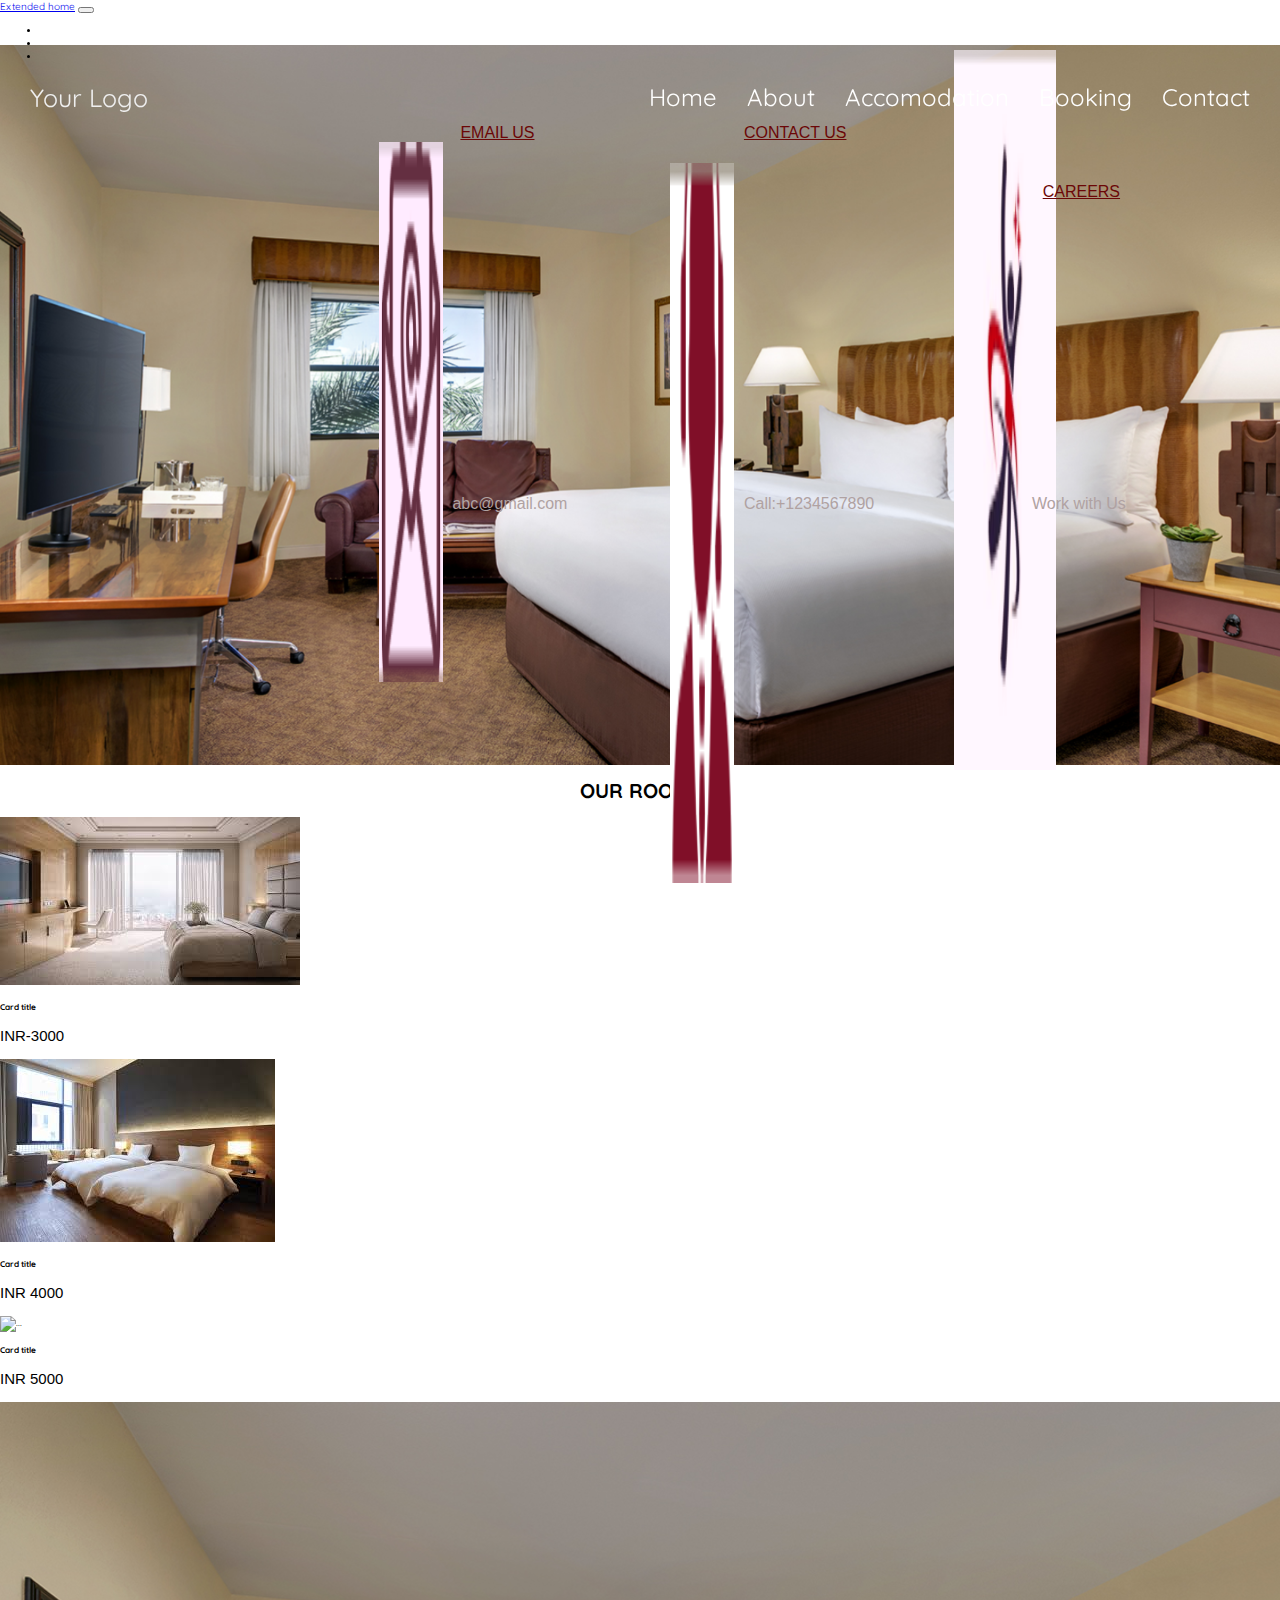
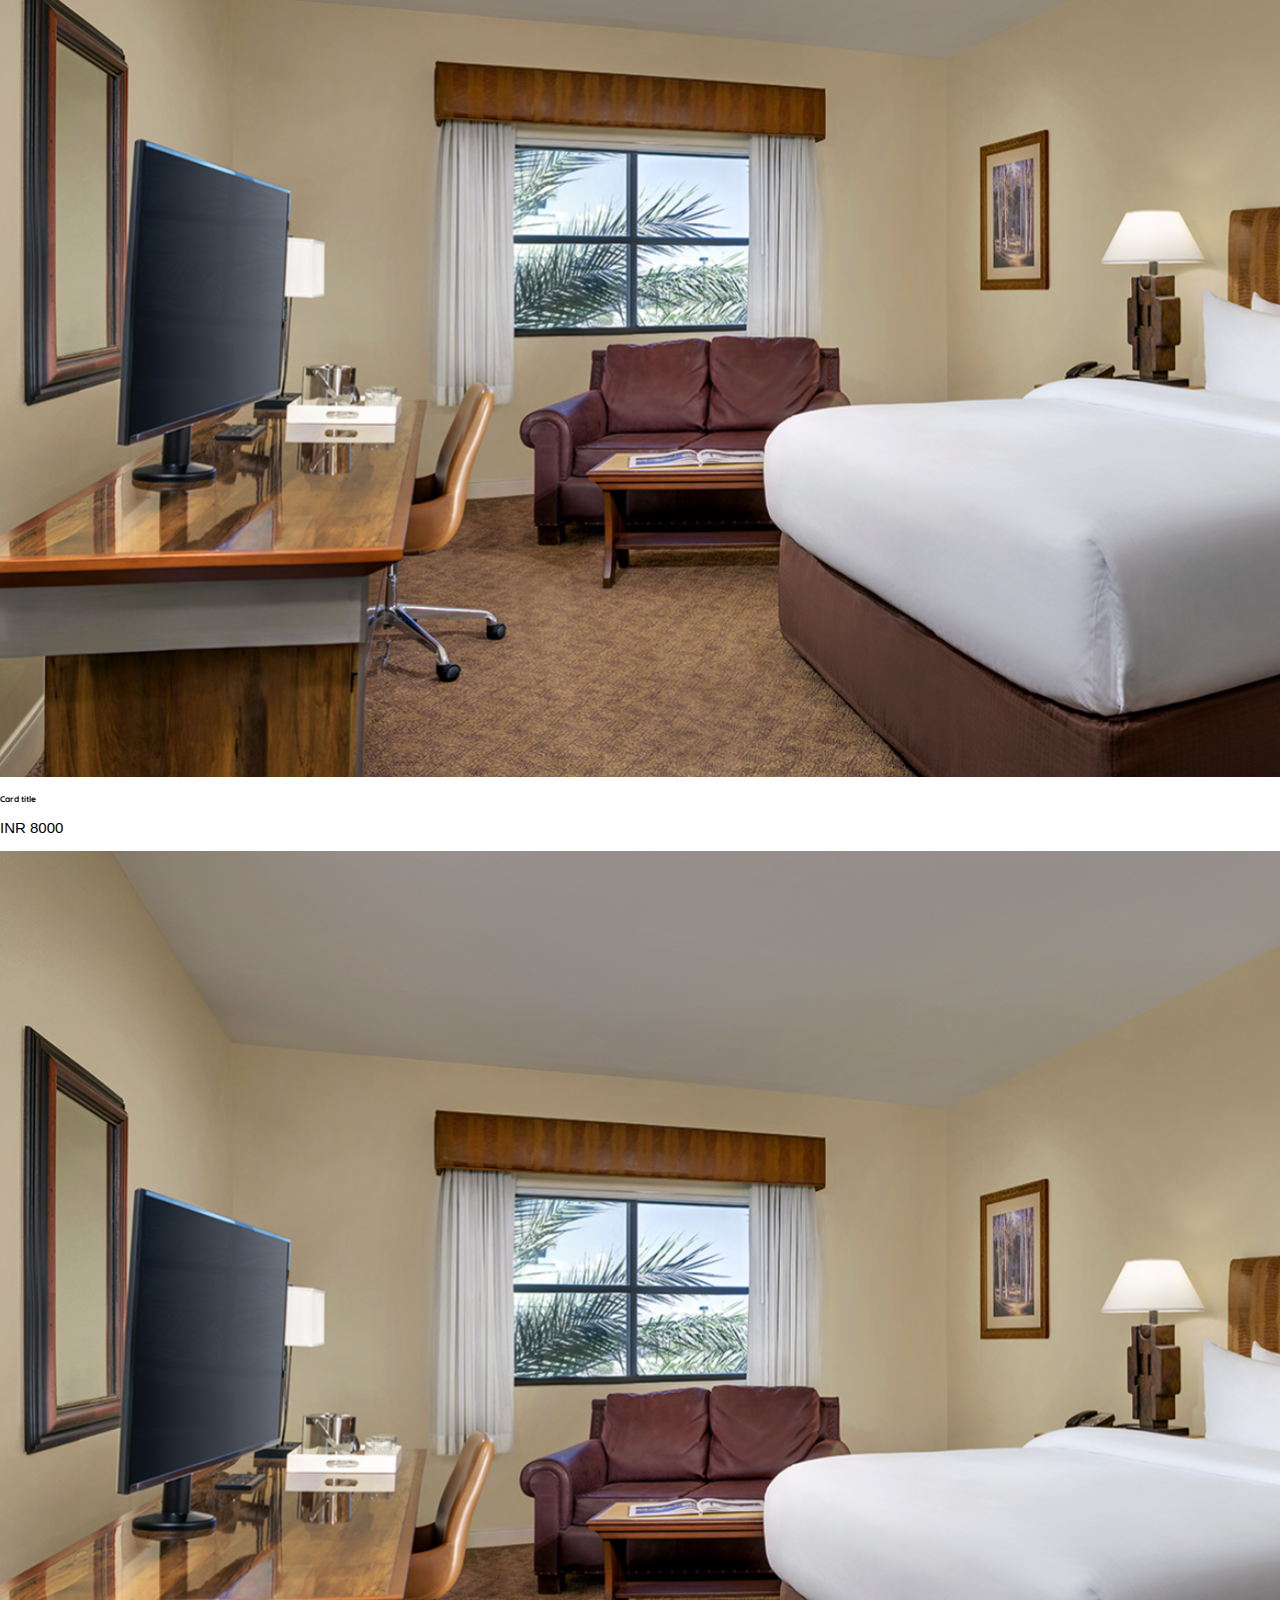
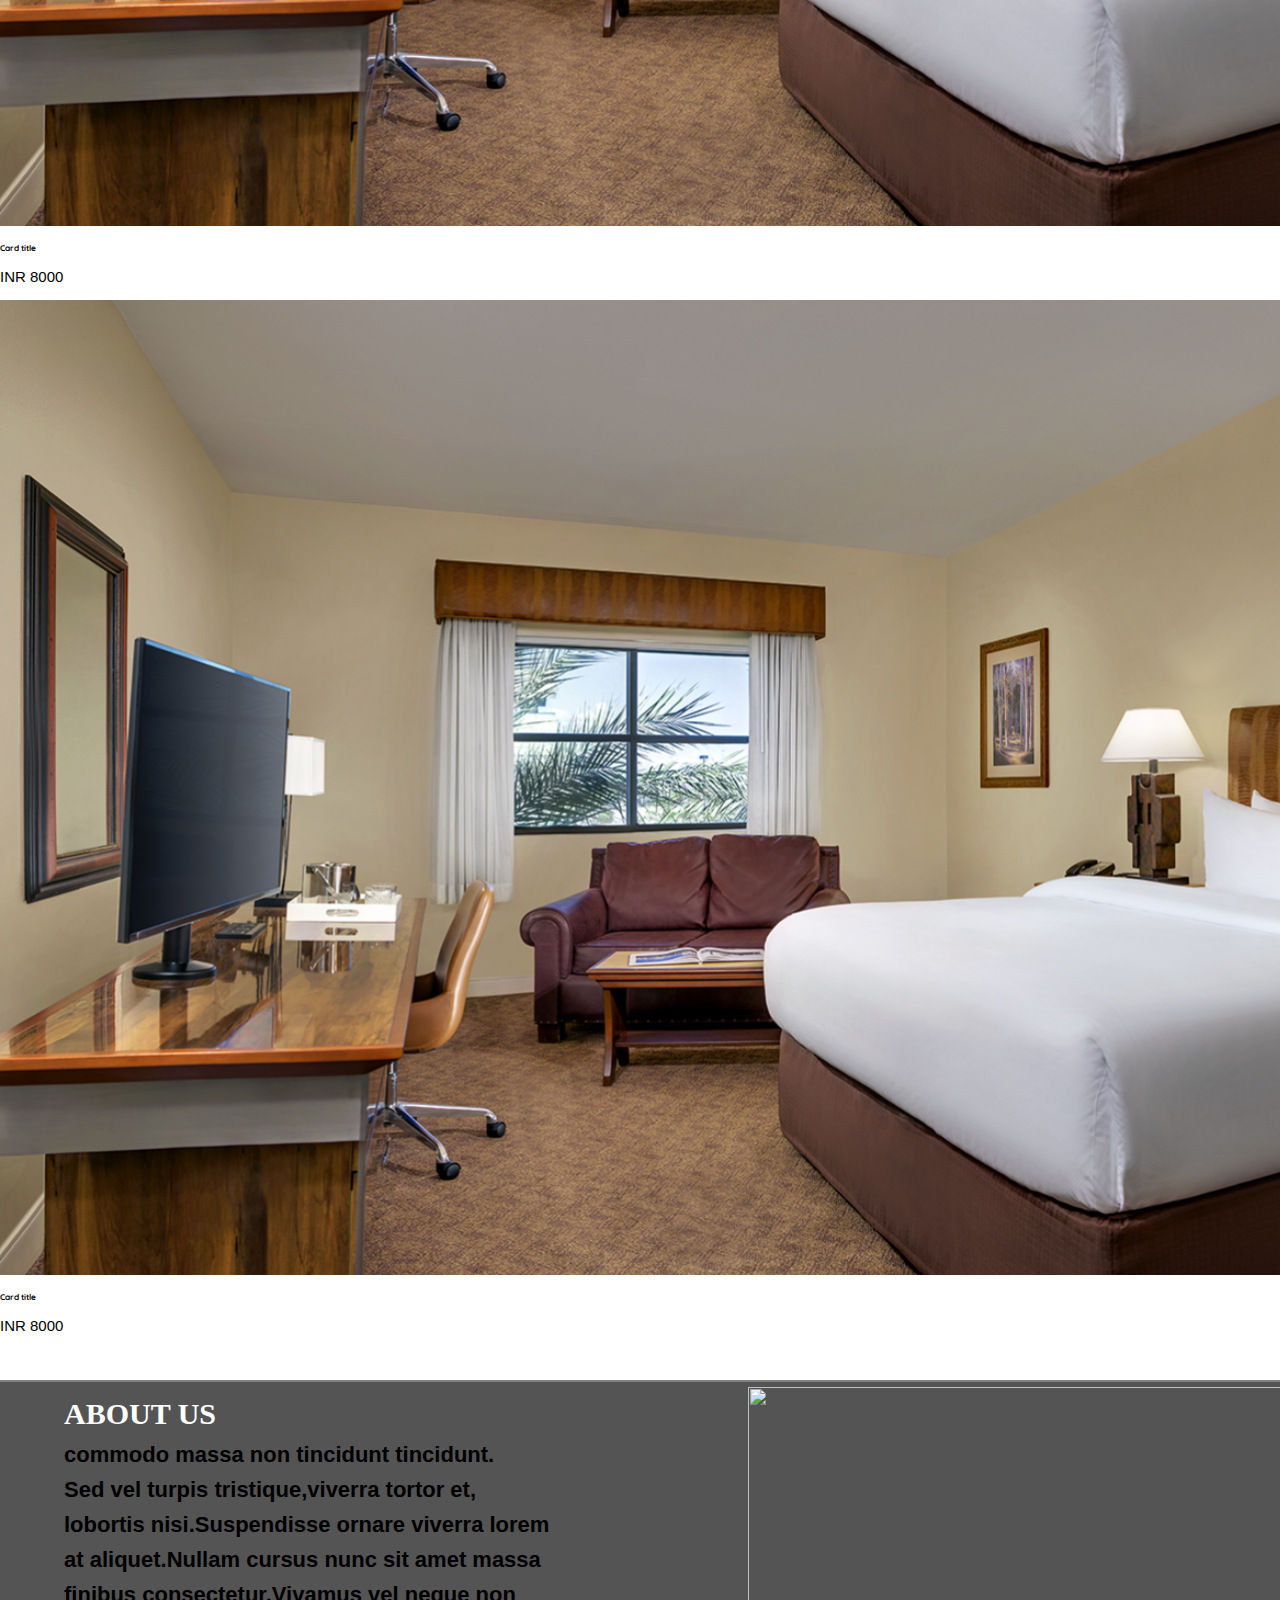
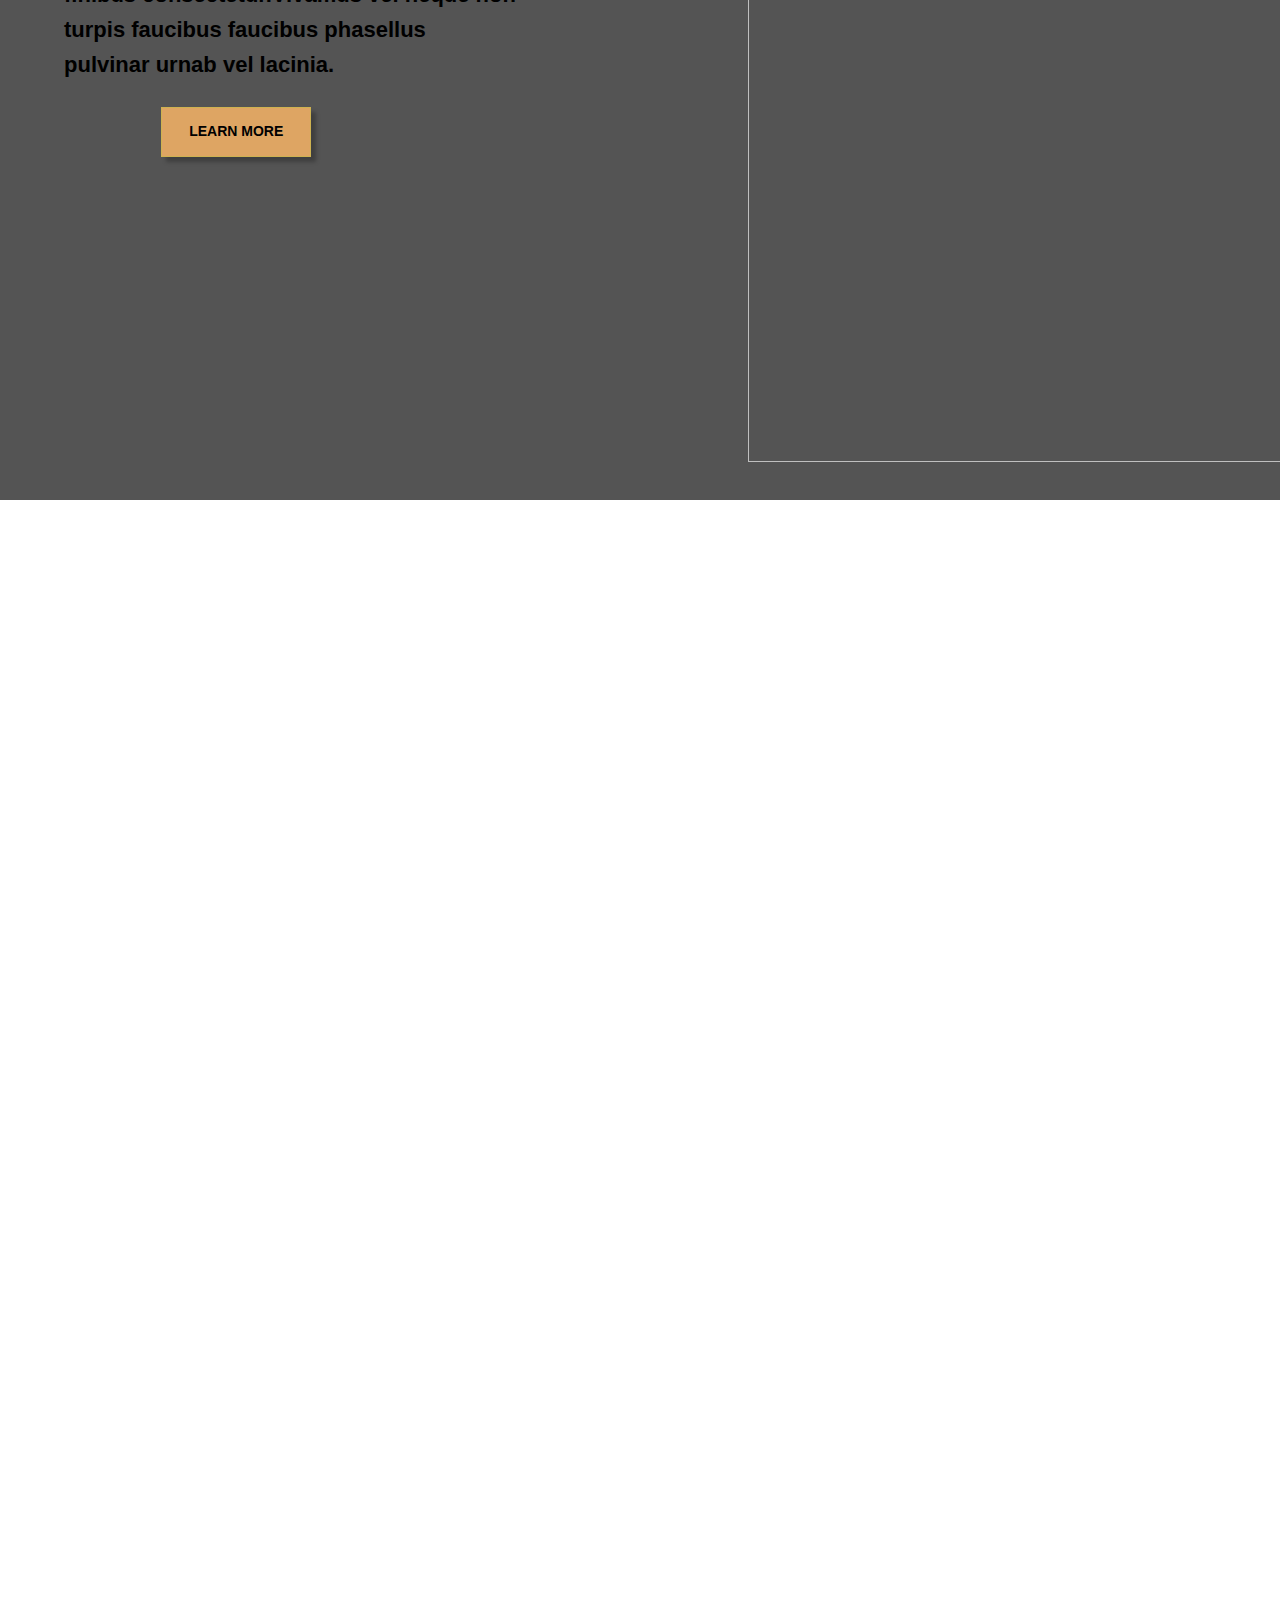
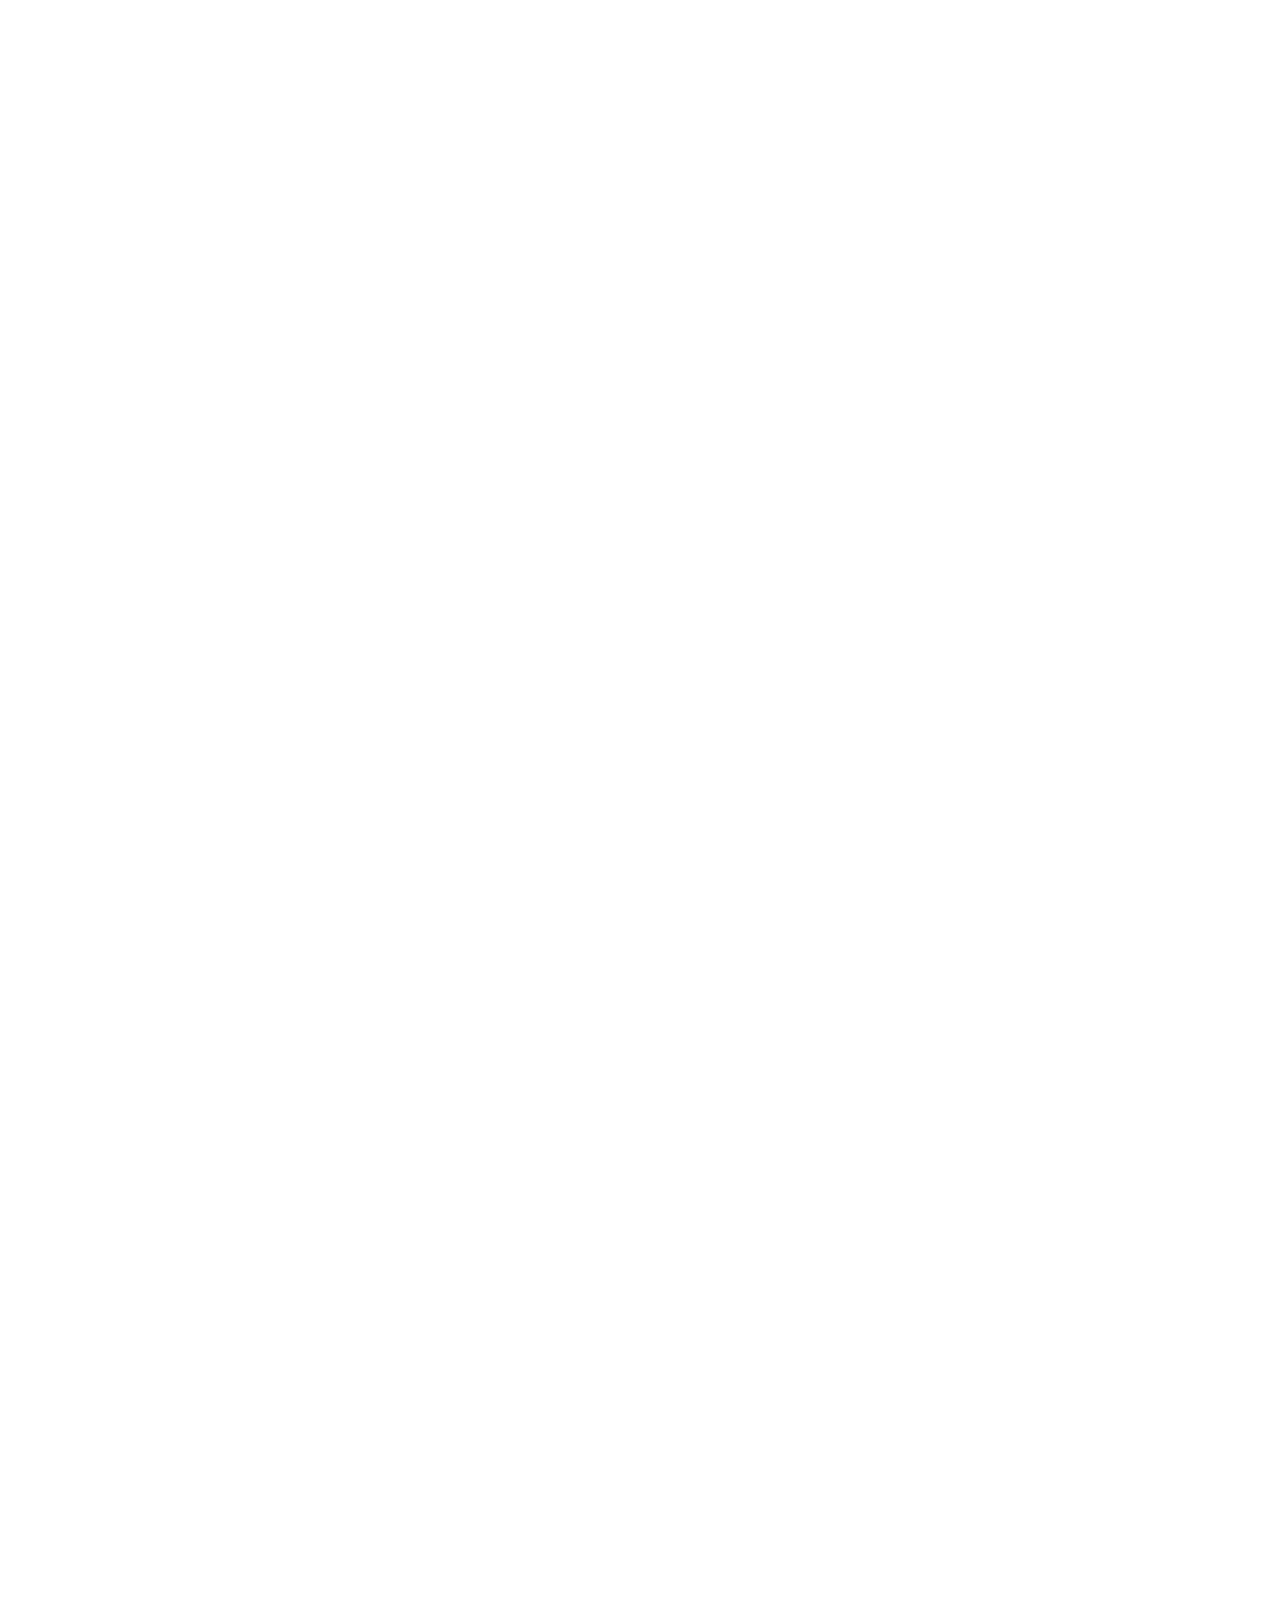
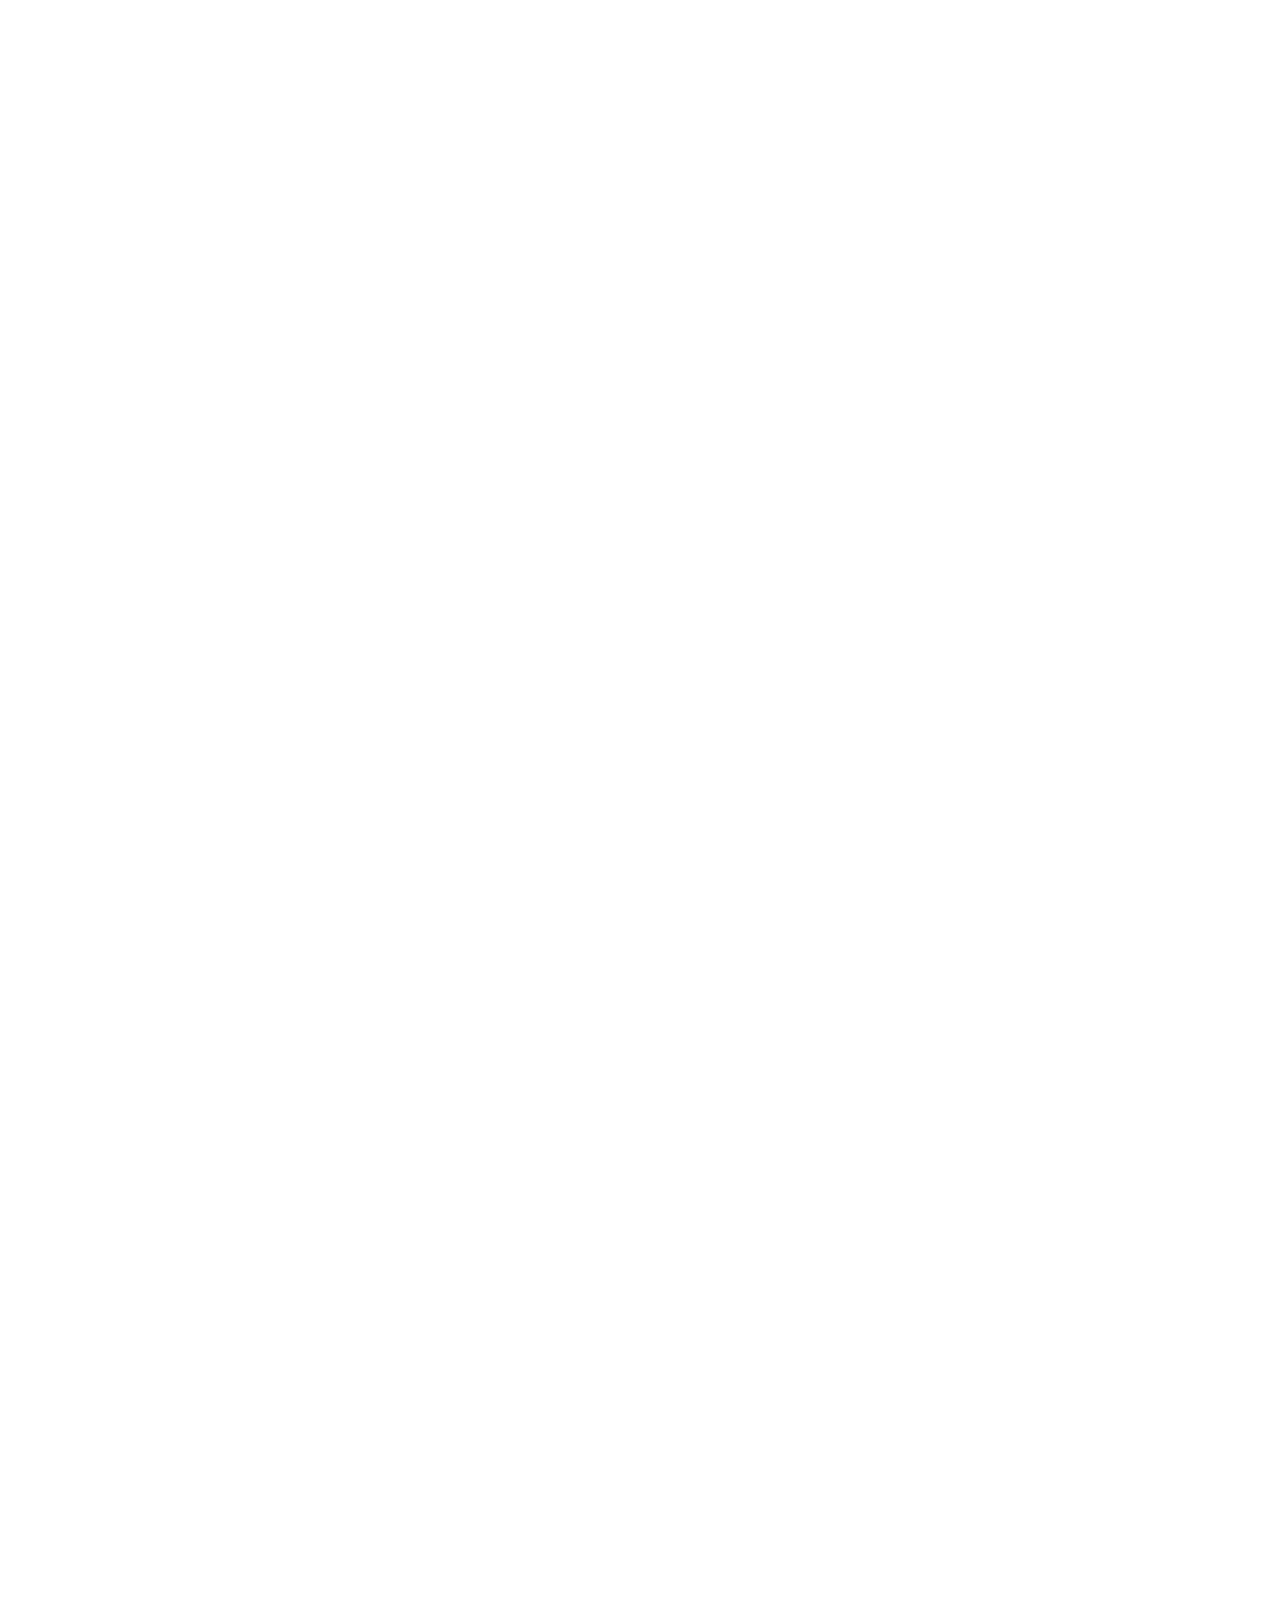
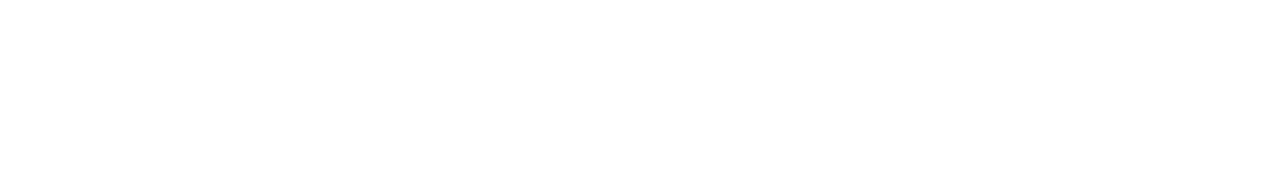
==== index.html @ 27407854 "Add files via upload" ====
<!doctype html>
<html lang="en">
  <head>
    <!-- Required meta tags -->
    <meta charset="utf-8">
    <meta name="viewport" content="width=device-width, initial-scale=1, shrink-to-fit=no">

    <!-- Bootstrap CSS -->
    <link rel="stylesheet" href="sheet.css">
    <link rel="stylesheet" href="sheet2.css">
    <link rel="stylesheet" href="javas.js">
    <link rel="stylesheet" href="https://stackpath.bootstrapcdn.com/bootstrap/4.5.0/css/bootstrap.min.css" integrity="sha384-9aIt2nRpC12Uk9gS9baDl411NQApFmC26EwAOH8WgZl5MYYxFfc+NcPb1dKGj7Sk" crossorigin="anonymous">

    <title>Hello, world!</title>
  </head>
  <body>
   <!-- top header --><div class="fixed-top">
   <nav class="navbar navbar-expand-lg navbar-light bg-light">
    <!-- <div class="fixed-top"> -->
    <a class="navbar-brand" href="#">Extended home</a>
    <button class="navbar-toggler" type="button" data-toggle="collapse" data-target="#navbarNav" aria-controls="navbarNav" aria-expanded="false" aria-label="Toggle navigation">
      <span class="navbar-toggler-icon"></span>
    </button>
    <div class="collapse navbar-collapse" id="navbarNav">
      <ul class="navbar-nav">
        <li class="nav-item active">
            <img class="em-img" src="email.png" alt="">
          <a class="nav-link1" href="#">EMAIL US</a>
          <p class="email-link">abc@gmail.com</p>
        </li>
        <li class="nav-item">
            <img class="can-img" src="call.png" alt="">
          <a class="nav-link2" href="#">CONTACT US</a>
          <p class="contact-link">Call:+1234567890</p>
        </li>
        <li class="nav-item">
            <img class="car-img" src="career.png" alt="">
          <a class="nav-link3" href="#">CAREERS</a>
          <p class="career-link">Work with Us</p>
        </li>
      </ul>
    </div>
  </nav>
<!-- </div> -->




   <!-- header -->
   <nav class="nav">
    <div class="container">
        <div class="logo">
            <a href="#">Your Logo</a>
        </div>
        <div id="mainListDiv" class="main_list">
            <ul class="navlinks">
                <li><a href="#">Home</a></li>
                <li><a href="#about">About</a></li>
                <li><a href="#">Accomodation</a></li>
                <li><a href="#">Booking</a></li>
                <li><a href="#">Contact</a></li>
            </ul>
        </div>
        <span class="navTrigger">
            <i></i>
            <i></i>
            <i></i>
        </span>
    </div>
</nav>
</div>
<section class="home"> 
</section> 
<div style="height:1000vh">  


            

      <h1 class="room-class">OUR ROOMS</h1>



<!-- rooms pictures -->
<div class="row row-cols-1 row-cols-md-3">
    <div class="col mb-4">
      <div class="card">
        <img src="room.jpg" class="card-img-top" alt="...">
        <div class="card-body">
          <h5 class="card-title">Card title</h5>
          <p class="card-text">INR-3000</p>
        </div>
      </div>
    </div>
    <div class="col mb-4">
      <div class="card">
        <img src="room2.jpg" class="card-img-top" alt="...">
        <div class="card-body">
          <h5 class="card-title">Card title</h5>
          <p class="card-text">INR 4000</p>
        </div>
      </div>
    </div>
    <div class="col mb-4">
      <div class="card">
        <img src="room.png" class="card-img-top" alt="...">
        <div class="card-body">
          <h5 class="card-title">Card title</h5>
          <p class="card-text">INR 5000</p>
        </div>
      </div>
    </div>
    <div class="col mb-4">
      <div class="card">
        <img src="room2.png" class="card-img-top" alt="...">
        <div class="card-body">
          <h5 class="card-title">Card title</h5>
          <p class="card-text">INR 8000</p>
        </div>
      </div>
    </div>
    <div class="col mb-4">
        <div class="card">
          <img src="room2.png" class="card-img-top" alt="...">
          <div class="card-body">
            <h5 class="card-title">Card title</h5>
            <p class="card-text">INR 8000</p>
          </div>
        </div>
      </div>
    <div class="col mb-4">
        <div class="card">
          <img src="room2.png" class="card-img-top" alt="...">
          <div class="card-body">
            <h5 class="card-title">Card title</h5>
            <p class="card-text">INR 8000</p>
          </div>
        </div>
      </div>
  </div>
  <div id="about"></div><br><br>
<section  class="about-us">
    <p class="about-tag">ABOUT US</p>
    <hr style="height:2px;border-width:0;color:gray;background-color:gray">
    <p class="about-content">commodo massa non tincidunt tincidunt.<br>
        Sed vel turpis tristique,viverra tortor et,<br>
        lobortis nisi.Suspendisse ornare viverra lorem <br>
        at aliquet.Nullam cursus nunc sit amet massa <br>
        finibus consectetur.Vivamus vel neque non <br>turpis 
         faucibus faucibus phasellus <br> pulvinar
         urnab vel lacinia.</p>
         <button class="about-btn">LEARN MORE </button>
    <img class="about-img"  src="room.png" alt="">


</section>





























<!-- Jquery needed -->
<script src="https://ajax.googleapis.com/ajax/libs/jquery/3.1.1/jquery.min.js"></script>
<script src="js/scripts.js"></script>

<!-- Function used to shrink nav bar removing paddings and adding black background -->
<script>
    $(window).scroll(function() {
        if ($(document).scrollTop() > 50) {
            $('.nav').addClass('affix');
            console.log("OK");
        } else {
            $('.nav').removeClass('affix');
        }
    });
</script>



    <!-- Optional JavaScript -->
    <!-- jQuery first, then Popper.js, then Bootstrap JS -->
    <script src="https://code.jquery.com/jquery-3.5.1.slim.min.js" integrity="sha384-DfXdz2htPH0lsSSs5nCTpuj/zy4C+OGpamoFVy38MVBnE+IbbVYUew+OrCXaRkfj" crossorigin="anonymous"></script>
    <script src="https://cdn.jsdelivr.net/npm/popper.js@1.16.0/dist/umd/popper.min.js" integrity="sha384-Q6E9RHvbIyZFJoft+2mJbHaEWldlvI9IOYy5n3zV9zzTtmI3UksdQRVvoxMfooAo" crossorigin="anonymous"></script>
    <script src="https://stackpath.bootstrapcdn.com/bootstrap/4.5.0/js/bootstrap.min.js" integrity="sha384-OgVRvuATP1z7JjHLkuOU7Xw704+h835Lr+6QL9UvYjZE3Ipu6Tp75j7Bh/kR0JKI" crossorigin="anonymous"></script>
  </body>
</html>
---- sheet.css ----
@import url('https://fonts.googleapis.com/css?family=Quicksand:400,500,700');
html,
body {
    margin: 0;
    padding: 0;
    box-sizing: border-box;
    font-family: "Quicksand", sans-serif;
    font-size: 62.5%;
    font-size: 10px;
    scroll-behavior: smooth;
}
/*-- Inspiration taken from abdo steif -->
/* --> https://codepen.io/abdosteif/pen/bRoyMb?editors=1100*/

/* Navbar section */

.nav {
    width: 100%;
    height: 65px;
    position: fixed;
    line-height: 65px;
    text-align: center;
    z-index: 2;
}

.nav div.logo {
    float: left;
    width: auto;
    height: auto;
    padding-left: 3rem;
}

.nav div.logo a {
    text-decoration: none;
    color: #efefef;
    font-size: 2.5rem;
}

.nav div.logo a:hover {
    color: #00E676;
}

.nav div.main_list {
    height: 65px;
    float: right;
}

.nav div.main_list ul {
    width: 100%;
    height: 65px;
    display: flex;
    list-style: none;
    margin: 0;
    padding: 0;
}

.nav div.main_list ul li {
    width: auto;
    height: 65px;
    padding: 0;
    padding-right: 3rem;
}

.nav div.main_list ul li a {
    text-decoration: none;
    color: #fff;
    line-height: 65px;
    font-size: 2.4rem;
}

.nav div.main_list ul li a:hover {
    color: #00E676;
}


/* Home section */

.home {
    width: 100%;
    height: 80vh;
 background-image: url(room2.png);  
     background-position: center top;
	background-size:cover;
}

.navTrigger {
    display: none;
}

.nav {
    padding-top: 20px;
    padding-bottom: 20px;
    -webkit-transition: all 0.4s ease;
    transition: all 0.4s ease;
}


/* Media qurey section */

@media screen and (min-width: 768px) and (max-width: 1024px) {
    .container {
        margin: 0;
        position: fixed;
    }
}

@media screen and (max-width:768px) {
    .navTrigger {
        display: block;
    }
    .nav div.logo {
        margin-left: 15px;
    }
    .nav div.main_list {
        width: 100%;
        height: 0;
        overflow: hidden;
    }
    .nav div.show_list {
        height: auto;
        display: none;
    }
    .nav div.main_list ul {
        flex-direction: column;
        width: 100%;
        height: 100vh;
        right: 0;
        left: 0;
        bottom: 0;
        background-color: #efefef;
        /*same background color of navbar*/
        background-position: center top;
    }
    .nav div.main_list ul li {
        width: 100%;
        text-align: right;
			color:#efefef;
    }
    .nav div.main_list ul li a {
        text-align: center;
        width: 100%;
        font-size: 3rem;
        padding: 20px;
    }
    .nav div.media_button {
        display: block;
    }
}


/* Animation */
/* Inspiration taken from Dicson https://codemyui.com/simple-hamburger-menu-x-mark-animation/ */

.navTrigger {
    cursor: pointer;
    width: 30px;
    height: 25px;
    margin: auto;
    position: absolute;
    right: 30px;
    top: 0;
    bottom: 0;
}

.navTrigger i {
    background-color: #efefef;
    border-radius: 2px;
    content: '';
    display: block;
    width: 100%;
    height: 4px;
}

.navTrigger i:nth-child(1) {
    -webkit-animation: outT 0.8s backwards;
    animation: outT 0.8s backwards;
    -webkit-animation-direction: reverse;
    animation-direction: reverse;
}

.navTrigger i:nth-child(2) {
    margin: 5px 0;
    -webkit-animation: outM 0.8s backwards;
    animation: outM 0.8s backwards;
    -webkit-animation-direction: reverse;
    animation-direction: reverse;
}

.navTrigger i:nth-child(3) {
    -webkit-animation: outBtm 0.8s backwards;
    animation: outBtm 0.8s backwards;
    -webkit-animation-direction: reverse;
    animation-direction: reverse;
}

.navTrigger.active i:nth-child(1) {
    -webkit-animation: inT 0.8s forwards;
    animation: inT 0.8s forwards;
}

.navTrigger.active i:nth-child(2) {
    -webkit-animation: inM 0.8s forwards;
    animation: inM 0.8s forwards;
}

.navTrigger.active i:nth-child(3) {
    -webkit-animation: inBtm 0.8s forwards;
    animation: inBtm 0.8s forwards;
}

@-webkit-keyframes inM {
    50% {
        -webkit-transform: rotate(0deg);
    }
    100% {
        -webkit-transform: rotate(45deg);
    }
}

@keyframes inM {
    50% {
        transform: rotate(0deg);
    }
    100% {
        transform: rotate(45deg);
    }
}

@-webkit-keyframes outM {
    50% {
        -webkit-transform: rotate(0deg);
    }
    100% {
        -webkit-transform: rotate(45deg);
    }
}

@keyframes outM {
    50% {
        transform: rotate(0deg);
    }
    100% {
        transform: rotate(45deg);
    }
}

@-webkit-keyframes inT {
    0% {
        -webkit-transform: translateY(0px) rotate(0deg);
    }
    50% {
        -webkit-transform: translateY(9px) rotate(0deg);
    }
    100% {
        -webkit-transform: translateY(9px) rotate(135deg);
    }
}

@keyframes inT {
    0% {
        transform: translateY(0px) rotate(0deg);
    }
    50% {
        transform: translateY(9px) rotate(0deg);
    }
    100% {
        transform: translateY(9px) rotate(135deg);
    }
}

@-webkit-keyframes outT {
    0% {
        -webkit-transform: translateY(0px) rotate(0deg);
    }
    50% {
        -webkit-transform: translateY(9px) rotate(0deg);
    }
    100% {
        -webkit-transform: translateY(9px) rotate(135deg);
    }
}

@keyframes outT {
    0% {
        transform: translateY(0px) rotate(0deg);
    }
    50% {
        transform: translateY(9px) rotate(0deg);
    }
    100% {
        transform: translateY(9px) rotate(135deg);
    }
}

@-webkit-keyframes inBtm {
    0% {
        -webkit-transform: translateY(0px) rotate(0deg);
    }
    50% {
        -webkit-transform: translateY(-9px) rotate(0deg);
    }
    100% {
        -webkit-transform: translateY(-9px) rotate(135deg);
    }
}

@keyframes inBtm {
    0% {
        transform: translateY(0px) rotate(0deg);
    }
    50% {
        transform: translateY(-9px) rotate(0deg);
    }
    100% {
        transform: translateY(-9px) rotate(135deg);
    }
}

@-webkit-keyframes outBtm {
    0% {
        -webkit-transform: translateY(0px) rotate(0deg);
    }
    50% {
        -webkit-transform: translateY(-9px) rotate(0deg);
    }
    100% {
        -webkit-transform: translateY(-9px) rotate(135deg);
    }
}

@keyframes outBtm {
    0% {
        transform: translateY(0px) rotate(0deg);
    }
    50% {
        transform: translateY(-9px) rotate(0deg);
    }
    100% {
        transform: translateY(-9px) rotate(135deg);
    }
}

.affix {
    padding: 0;
    background-color: rgb(100, 20, 20);
}






.myH2 {
	text-align:center;
	font-size: 4rem;
}
.myP {
	text-align: justify;
	padding-left:15%;
	padding-right:15%;
	font-size: 20px;
}
@media all and (max-width:700px){
	.myP {
		padding:2%;
	}
}
.room-class
{
    text-align: center;
    justify-content: center;

}
.card-text
{
    font-family: cursive, sans-serif;
    font-size: 1.5em;
}
---- sheet2.css ----
.navbar
{
    height: 45px;
    

}
.nav-link1
{
    position: absolute;
left: 35.97%;
right: 56.39%;
top: 13.74%;


font-family: sans-serif;
font-style: normal;
font-weight: normal;
font-size: 16px;
/* line-height: 26px; */

color: #6B0707;
}

.email-link{
    /* abc@gmail.com */


position: absolute;
left: 35.35%;
right: 49.86%;
top: 52.78%;


font-family: sans-serif;
font-style: normal;
font-weight: normal;
font-size: 16px;
line-height: 26px;

color: #B0A2A2;

}
.nav-link2
{
    position: absolute;
left: 58.12%;
right: 29.38%;
top: 13.74%;


font-family: sans-serif;
font-style: normal;
font-weight: normal;
font-size: 16px;


color: #6B0707;

}
.contact-link{
    /* Call:+1234567890 */


position: absolute;
left: 58.12%;
right: 29.44%;
top: 52.78%;


font-family: sans-serif;
font-style: normal;
font-weight: normal;
font-size: 16px;
line-height: 26px;

color: #B0A2A2;

}
.nav-link3
{
/* CAREERS */


position: absolute;
left: 81.46%;
right: 12.01%;
top: 20.37%;

font-family: sans-serif;
font-style: normal;
font-weight: normal;
font-size: 16px;


color: #6B0707;
}
.career-link
{
/* Work with Us */


position: absolute;
left: 80.62%;
right: 10.42%;
top: 52.78%;

font-family: sans-serif;
font-style: normal;
font-weight: normal;
font-size: 16px;
line-height: 26px;

color: #B0A2A2;

}
.em-img{
position: absolute;
left: 29.58%;
right: 65.83%;
top: 15.74%;
width: 5%;
height: 60%;
}
.can-img
{
    position: absolute;
left: 52.36%;
right: 43.68%;
top: 18.07%;
bottom: 18.52%;
 width: 5%;
height: 80%; 
}
.car-img
{
    position: absolute;
left: 74.51%;
right: 18.75%;
top: 5.56%;
bottom: 0%;
width: 8%;
height: 80%;
}

.about-us
{
    height: 80vh;
    background-color: rgba(0, 0, 0, 0.67);
}
.about-tag
{
    /* ABOUT US */


position: absolute;
text-align: left;
padding-left: 5%;
margin-top: 5px;


font-family: Karma;
font-style: normal;
font-weight: bold;
font-size: 30px;
line-height: 57px;
/* identical to box height */


color: #FFFFFF;
}

.about-content
{
    position: absolute;
    margin-top: 50px;
    padding-left: 5%;     



font-family: sans-serif;
font-style: normal;
font-weight: bold;
font-size: 22px;
line-height: 35px;

color: #000000;
}
.about-img
{
    position: absolute;
left: 58.45%;
width: 550px;
height: 75vh;
}
.about-btn
{
    position: absolute;
left: 12.6%;
right: 61.6%;
margin-top: 25%;
height:50px;
width: 150px;
cursor: pointer;
  display: inline-block;
  font-family: sans-serif;
font-style: normal;
font-weight: bold;
font-size: 14px;
line-height: 35px;


background: #DEA563;
border: 1px solid #CEB250;
box-shadow: 5px 5px 4px rgba(0, 0, 0, 0.25);
/* filter: blur(0.5px); */
}
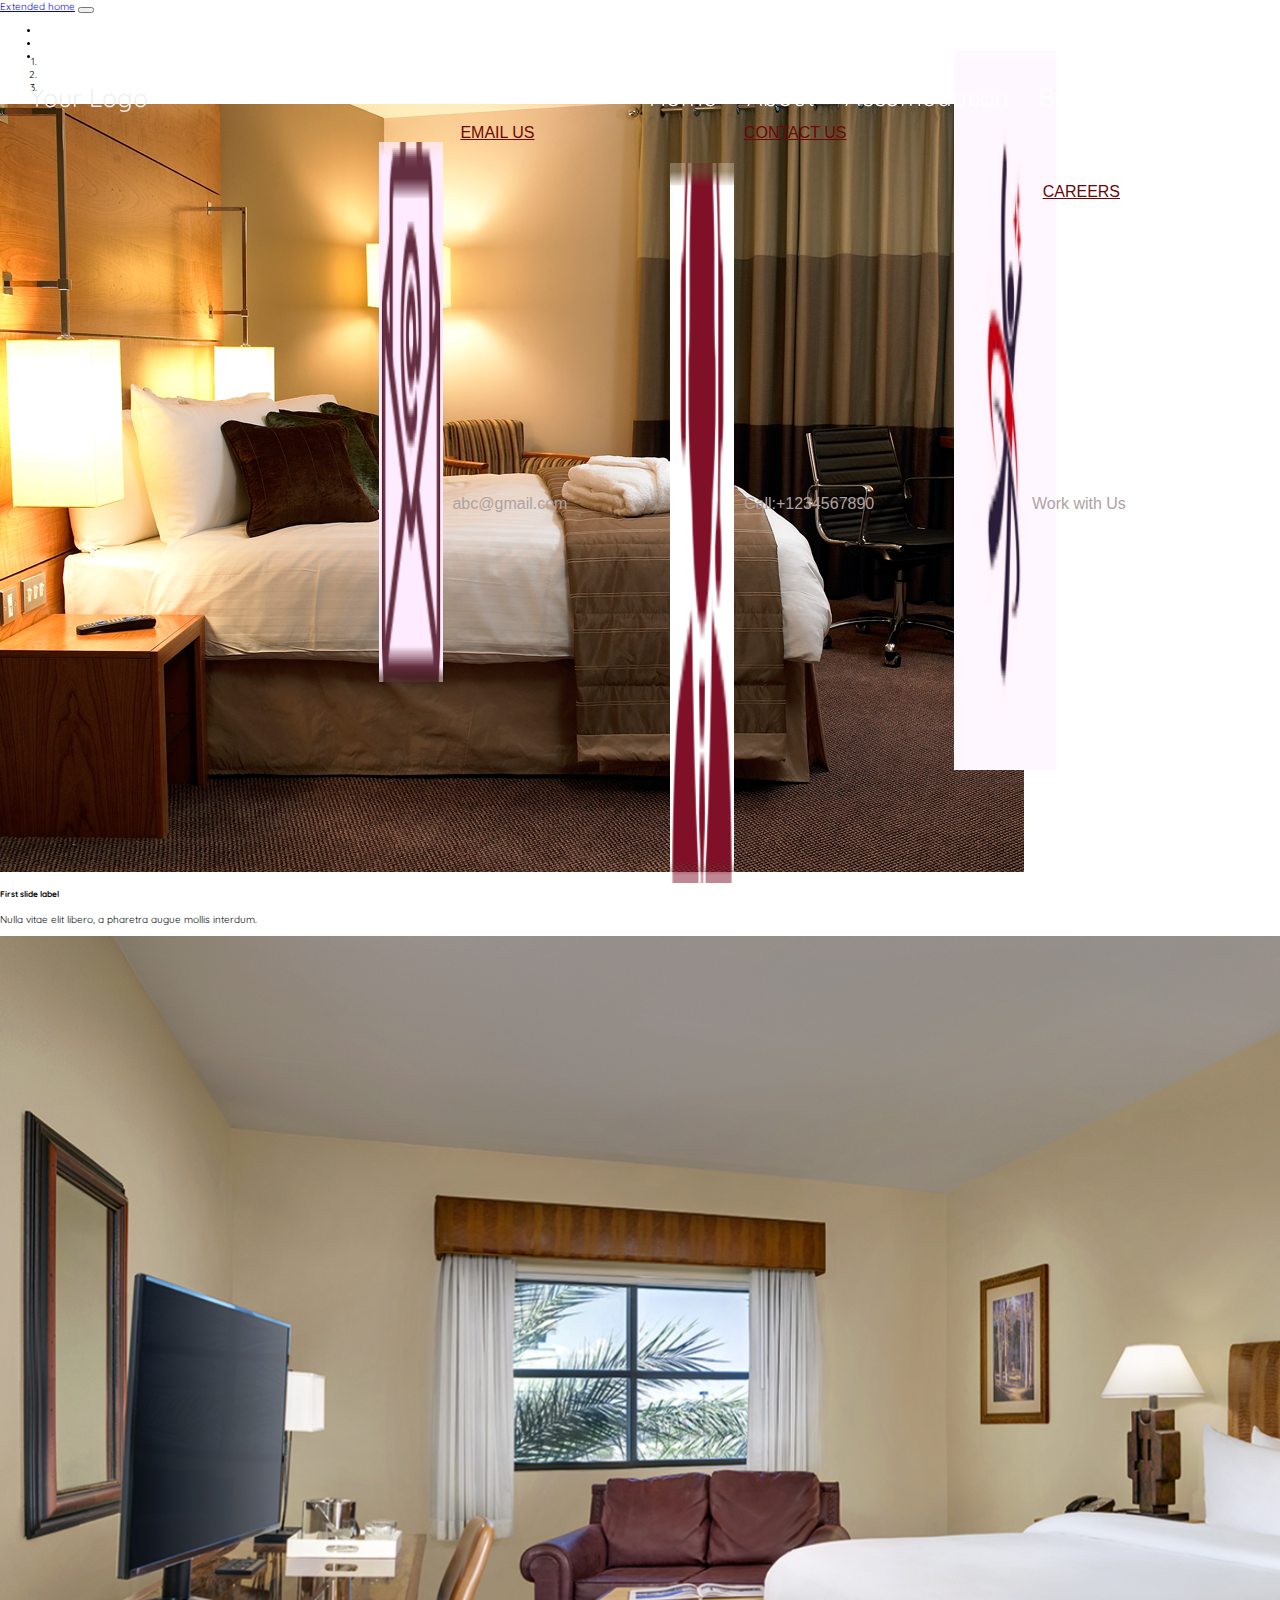
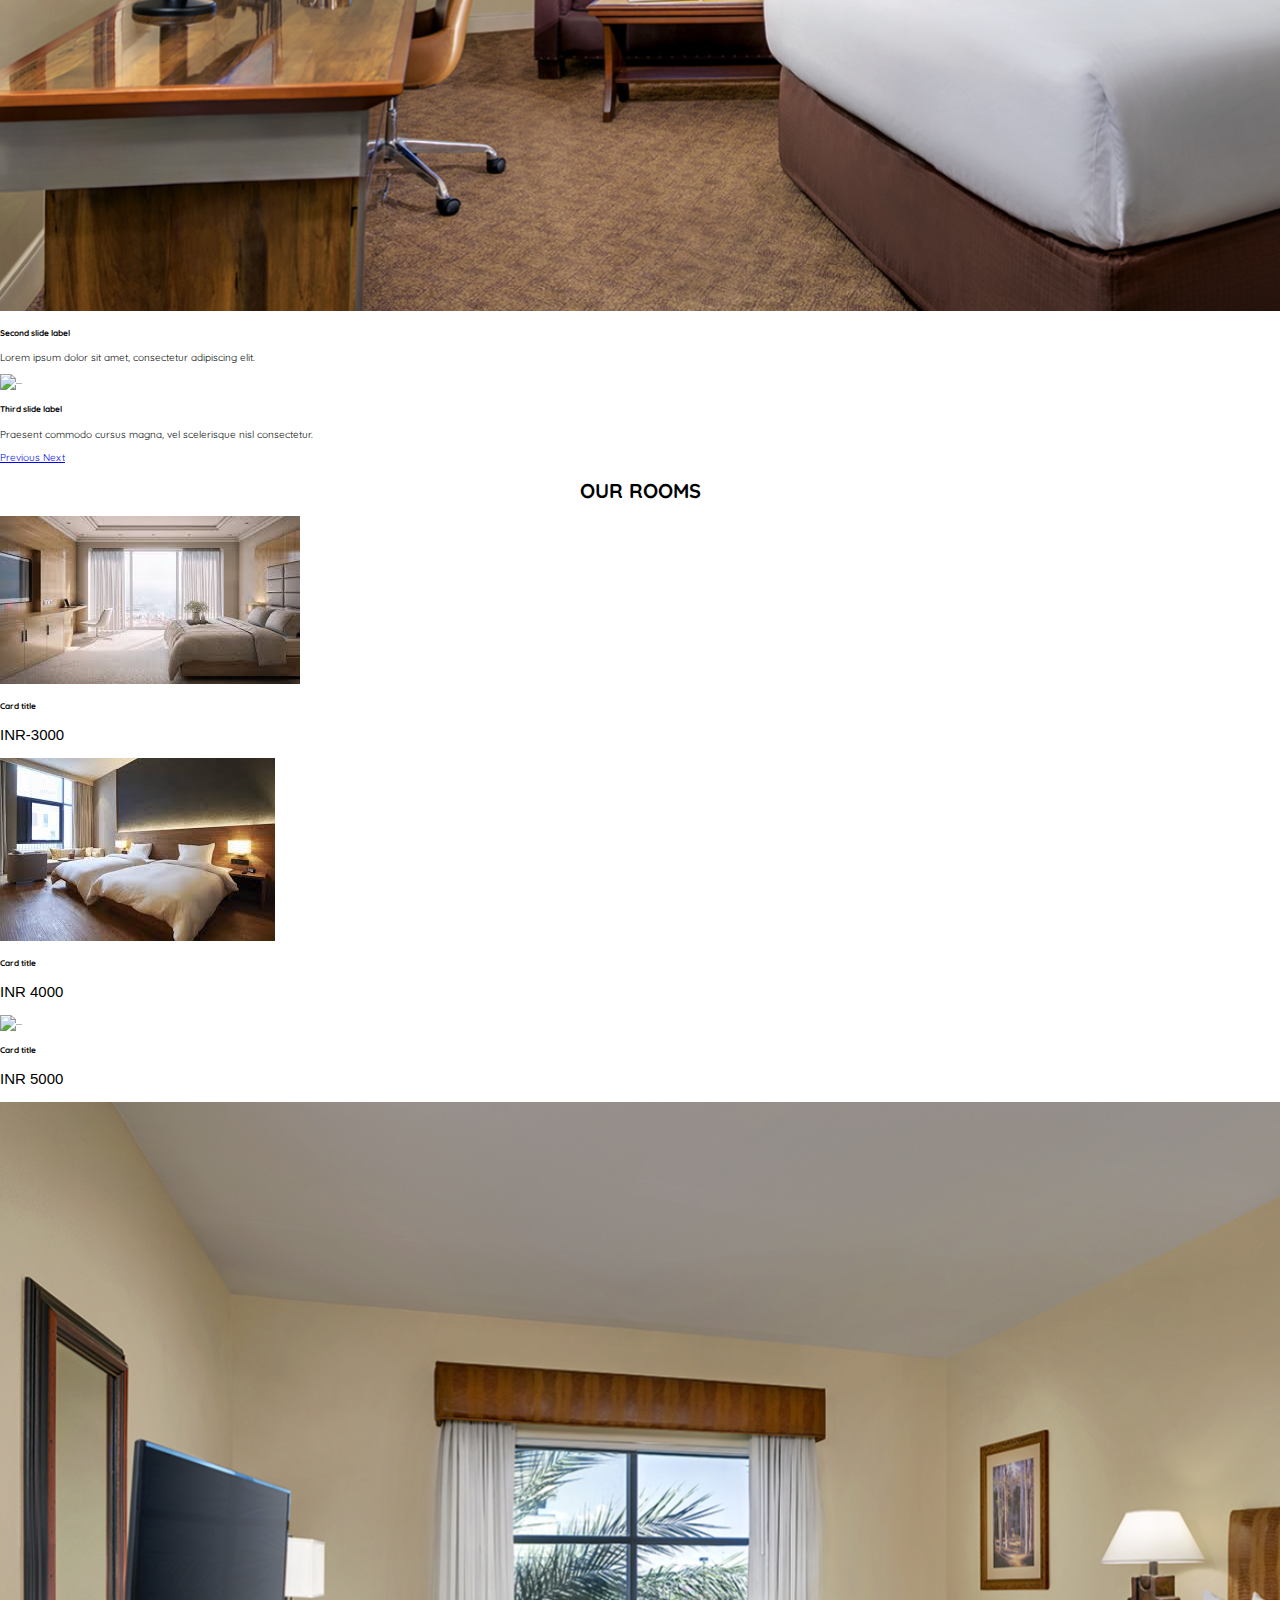
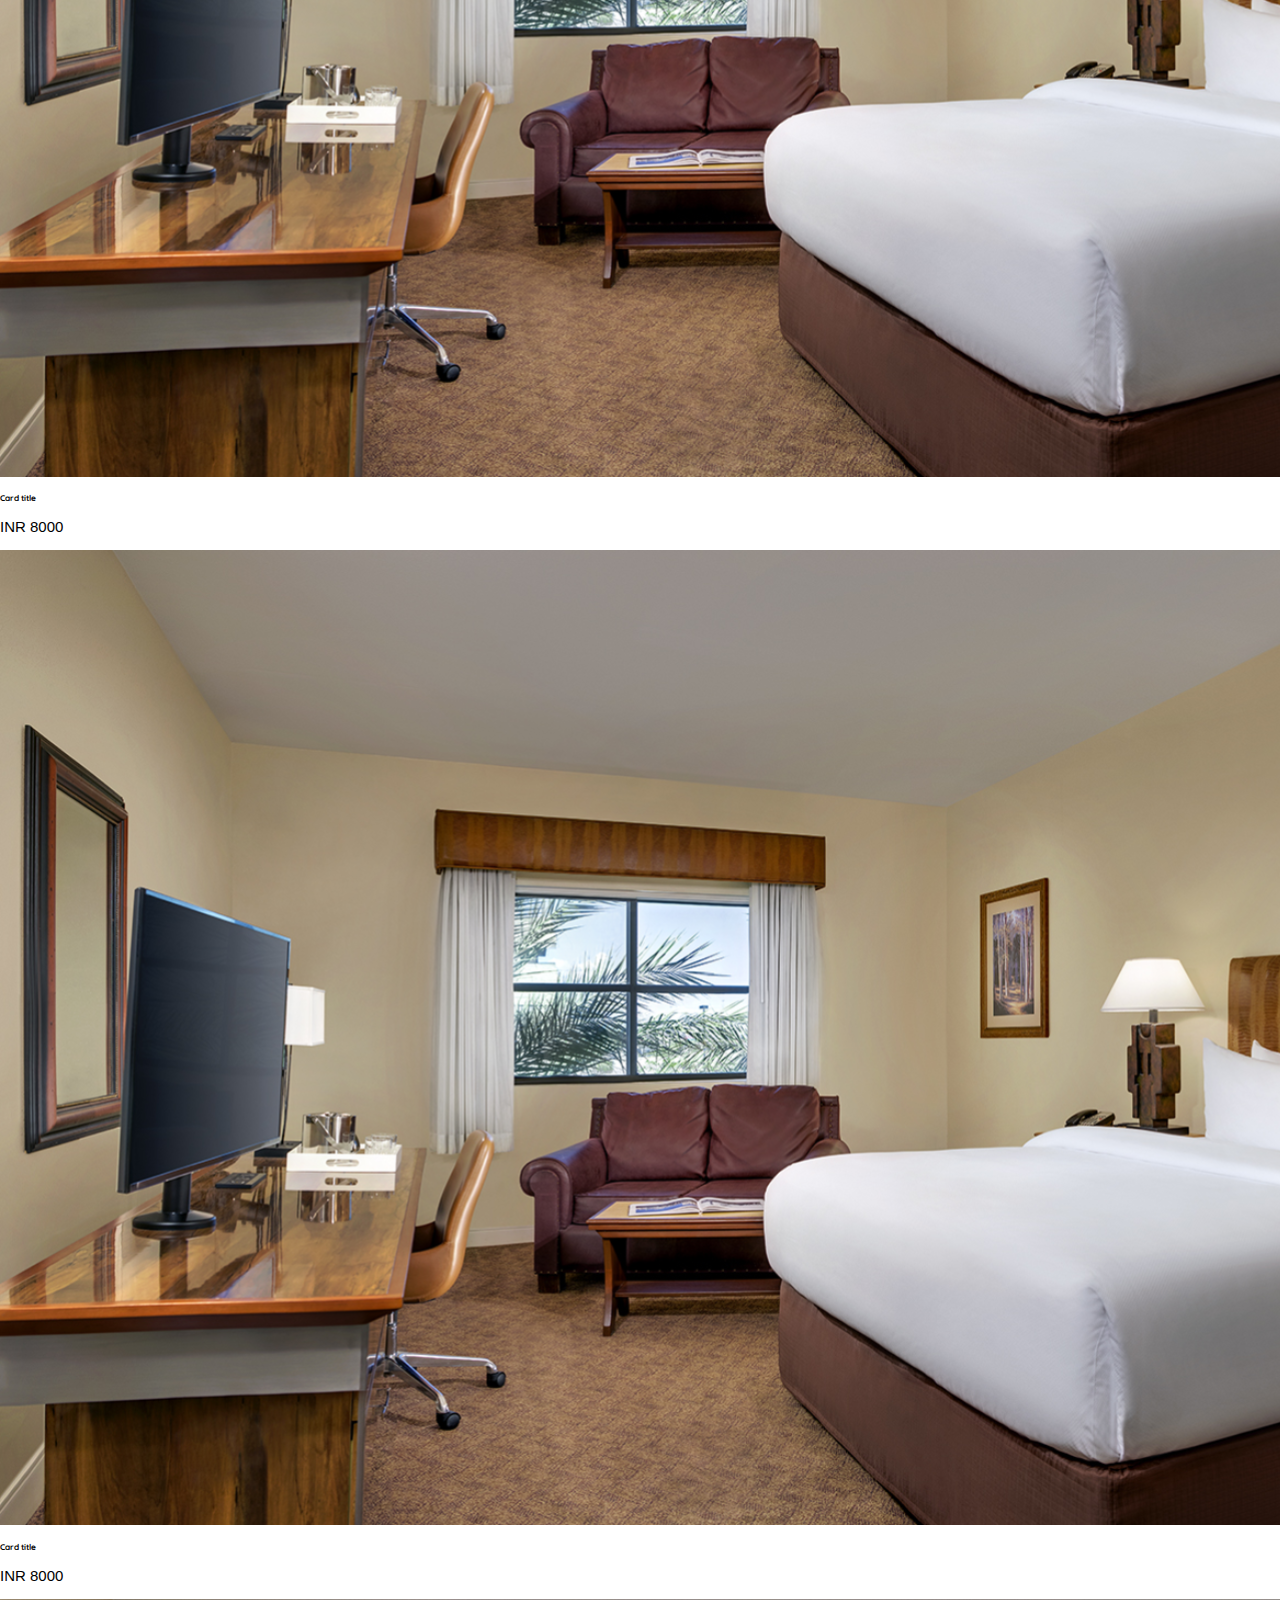
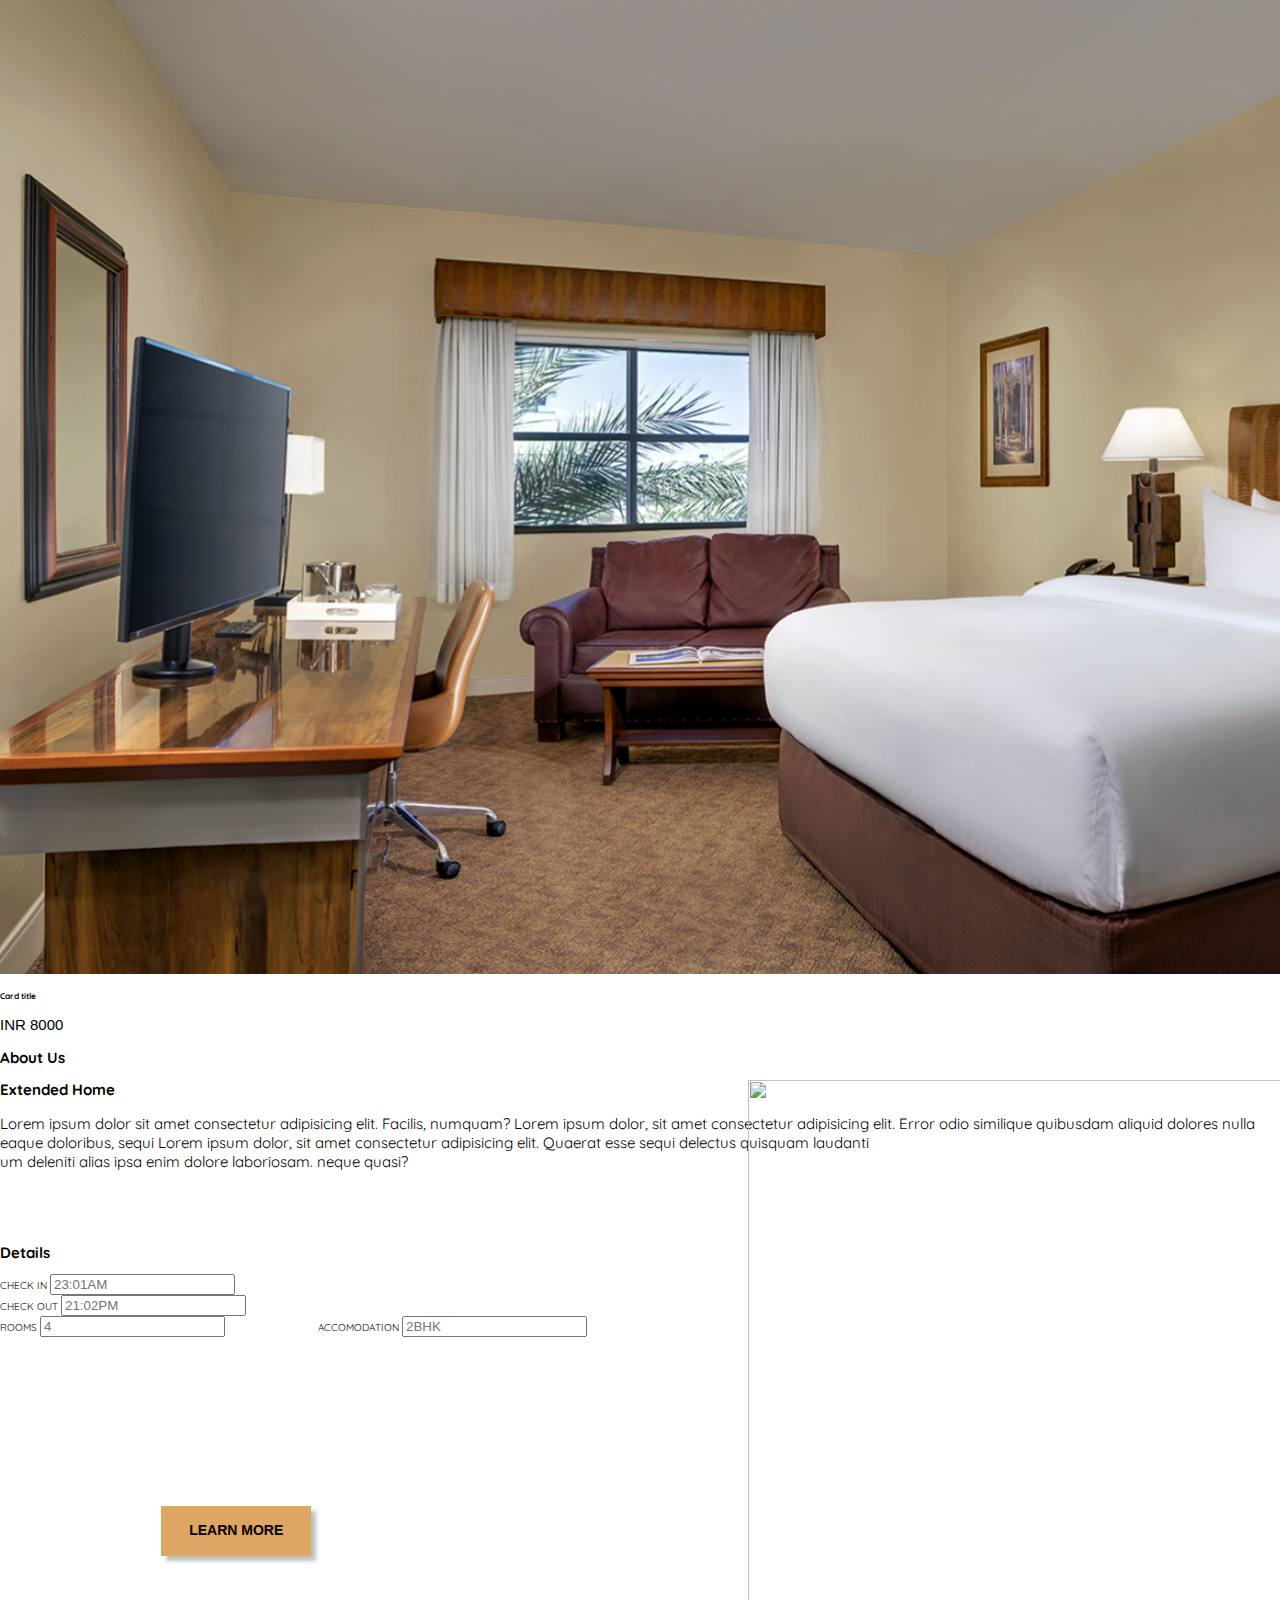
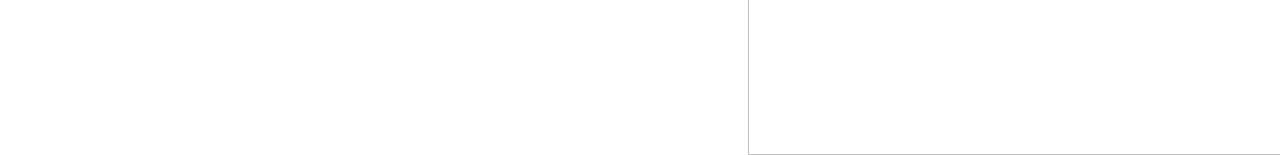
==== commit c86abebb: "Add files via upload" ====
--- a/index.html
+++ b/index.html
@@ -9,11 +9,13 @@
     <link rel="stylesheet" href="sheet.css">
     <link rel="stylesheet" href="sheet2.css">
     <link rel="stylesheet" href="javas.js">
+    <link rel="stylesheet" href="https://cdnjs.cloudflare.com/ajax/libs/animate.css/3.7.2/animate.min.css">
     <link rel="stylesheet" href="https://stackpath.bootstrapcdn.com/bootstrap/4.5.0/css/bootstrap.min.css" integrity="sha384-9aIt2nRpC12Uk9gS9baDl411NQApFmC26EwAOH8WgZl5MYYxFfc+NcPb1dKGj7Sk" crossorigin="anonymous">
-
+    
     <title>Hello, world!</title>
   </head>
   <body>
+    <script src="https://cdnjs.cloudflare.com/ajax/libs/waypoints/4.0.1/jquery.waypoints.min.js" integrity="sha512-CEiA+78TpP9KAIPzqBvxUv8hy41jyI3f2uHi7DGp/Y/Ka973qgSdybNegWFciqh6GrN2UePx2KkflnQUbUhNIA==" crossorigin="anonymous"></script>
    <!-- top header --><div class="fixed-top">
    <nav class="navbar navbar-expand-lg navbar-light bg-light">
     <!-- <div class="fixed-top"> -->
@@ -69,9 +71,45 @@
     </div>
 </nav>
 </div>
-<section class="home"> 
-</section> 
-<div style="height:1000vh">  
+<div id="carouselExampleCaptions" class="carousel slide" data-ride="carousel">
+  <ol class="carousel-indicators">
+    <li data-target="#carouselExampleCaptions" data-slide-to="0" class="active"></li>
+    <li data-target="#carouselExampleCaptions" data-slide-to="1"></li>
+    <li data-target="#carouselExampleCaptions" data-slide-to="2"></li>
+  </ol>
+  <div class="carousel-inner">
+    <div class="carousel-item active">
+      <img src="room3.png" class="d-block w-100" alt="...">
+      <div class="carousel-caption d-none d-md-block">
+        <h5>First slide label</h5>
+        <p>Nulla vitae elit libero, a pharetra augue mollis interdum.</p>
+      </div>
+    </div>
+    <div class="carousel-item">
+      <img src="room2.png" class="d-block w-100" alt="...">
+      <div class="carousel-caption d-none d-md-block">
+        <h5>Second slide label</h5>
+        <p>Lorem ipsum dolor sit amet, consectetur adipiscing elit.</p>
+      </div>
+    </div>
+    <div class="carousel-item">
+      <img src="room.png" class="d-block w-100" alt="...">
+      <div class="carousel-caption d-none d-md-block">
+        <h5>Third slide label</h5>
+        <p>Praesent commodo cursus magna, vel scelerisque nisl consectetur.</p>
+      </div>
+    </div>
+  </div>
+  <a class="carousel-control-prev" href="#carouselExampleCaptions" role="button" data-slide="prev">
+    <span class="carousel-control-prev-icon" aria-hidden="true"></span>
+    <span class="sr-only">Previous</span>
+  </a>
+  <a class="carousel-control-next" href="#carouselExampleCaptions" role="button" data-slide="next">
+    <span class="carousel-control-next-icon" aria-hidden="true"></span>
+    <span class="sr-only">Next</span>
+  </a>
+</div>
+
 
 
             
@@ -83,7 +121,7 @@
 <!-- rooms pictures -->
 <div class="row row-cols-1 row-cols-md-3">
     <div class="col mb-4">
-      <div class="card">
+      <div class="card" id="card1">
         <img src="room.jpg" class="card-img-top" alt="...">
         <div class="card-body">
           <h5 class="card-title">Card title</h5>
@@ -92,7 +130,7 @@
       </div>
     </div>
     <div class="col mb-4">
-      <div class="card">
+      <div class="card" id="card2">
         <img src="room2.jpg" class="card-img-top" alt="...">
         <div class="card-body">
           <h5 class="card-title">Card title</h5>
@@ -101,7 +139,7 @@
       </div>
     </div>
     <div class="col mb-4">
-      <div class="card">
+      <div class="card" id="card3">
         <img src="room.png" class="card-img-top" alt="...">
         <div class="card-body">
           <h5 class="card-title">Card title</h5>
@@ -110,7 +148,7 @@
       </div>
     </div>
     <div class="col mb-4">
-      <div class="card">
+      <div class="card" id="card4">
         <img src="room2.png" class="card-img-top" alt="...">
         <div class="card-body">
           <h5 class="card-title">Card title</h5>
@@ -119,7 +157,7 @@
       </div>
     </div>
     <div class="col mb-4">
-        <div class="card">
+        <div class="card" id="card5">
           <img src="room2.png" class="card-img-top" alt="...">
           <div class="card-body">
             <h5 class="card-title">Card title</h5>
@@ -128,7 +166,7 @@
         </div>
       </div>
     <div class="col mb-4">
-        <div class="card">
+        <div class="card" id="card6">
           <img src="room2.png" class="card-img-top" alt="...">
           <div class="card-body">
             <h5 class="card-title">Card title</h5>
@@ -137,11 +175,17 @@
         </div>
       </div>
   </div>
-  <div id="about"></div><br><br>
-<section  class="about-us">
+  <p id="about"></p><p><p></p></p>
+
+
+  <!-- about -->
+  
+<!-- <section  class="about-us my-5">
     <p class="about-tag">ABOUT US</p>
-    <hr style="height:2px;border-width:0;color:gray;background-color:gray">
-    <p class="about-content">commodo massa non tincidunt tincidunt.<br>
+    <div class="container-fluid">
+      <div class="row">
+          <div class="col-lg-6 col-md-6 col-12">
+    <p>commodo massa non tincidunt tincidunt.<br>
         Sed vel turpis tristique,viverra tortor et,<br>
         lobortis nisi.Suspendisse ornare viverra lorem <br>
         at aliquet.Nullam cursus nunc sit amet massa <br>
@@ -149,32 +193,80 @@
          faucibus faucibus phasellus <br> pulvinar
          urnab vel lacinia.</p>
          <button class="about-btn">LEARN MORE </button>
-    <img class="about-img"  src="room.png" alt="">
-
-
+        </div>
+        <div class="col-lg-6 col-md-6 col-12">
+    <img class="about-img img-fluid"   src="room.png" alt="">
+  </div>
+</div>
+</div>
+</section> -->
+<section class="my-5" id="about-us">
+  <div class="py-5">
+      <h2 class="text-center">About Us</h2>
+    </div>
+    <div class="container-fluid">
+      <div class="row">
+          <div class="col-lg-6 col-md-6 col-12">
+              <img src="room.png" class="img-fluid about-img" alt="">
+          </div>
+        <div class="col-lg-6 col-md-6 col-12">
+            <h2>Extended Home</h2>
+            <p style="color: black; font-size: 1.5rem;">Lorem ipsum dolor sit amet consectetur adipisicing elit. 
+                Facilis, numquam? Lorem ipsum dolor, sit amet consectetur adipisicing elit. 
+                Error odio similique quibusdam aliquid dolores nulla eaque doloribus, sequi Lorem ipsum dolor, sit amet consectetur adipisicing elit. Quaerat esse sequi delectus quisquam laudanti <br> um deleniti alias ipsa enim dolore laboriosam.
+                neque quasi?</p>
+                <button class="about-btn">LEARN MORE </button>
+           
+        </div>
+    </div>
+    </div>
+  
 </section>
-
-
-
-
-
-
-
-
-
-
-
-
-
-
-
-
-
-
-
-
-
-
+<p style="height: 5vh;"></p>
+
+
+<!-- form -->
+<section class="my-5 form-contact " >
+    <div class="py-5">
+        <h2 class="text-center">Details</h2>
+      </div>
+   
+      <div class="container-fluid">
+        <div class="row">
+          <form>
+            <div class="col-lg-6 col-md-6 col-12">
+      <label>
+        CHECK IN
+      <input type="text" placeholder="23:01AM">
+      </label>
+      </div>
+      <div class="col-lg-6 col-md-6 col-12">
+      <label >
+        CHECK OUT
+      <input type="text" placeholder="21:02PM">
+      </label>
+    </div>
+    <div class="col-lg-6 col-md-6 col-12 py-3">
+    
+      <label>
+        ROOMS
+      <input type="text" placeholder="4">
+      </label>
+    
+      <label style="margin-left:90px;">
+        ACCOMODATION
+      <input type="text" placeholder="2BHK">
+      </label>
+    </div>
+     
+  </form>
+  </div>
+  </div>
+</section>
+
+<!-- Accomodation -->
+
+  
 
 
 
@@ -199,7 +291,30 @@
 </script>
 
 
-
+<script>
+
+// var waypoint = new Waypoint({
+//   element: document.getElementById('px-offset-waypoint'),
+//   handler: function(direction) {
+//     notify('I am 20px from the top of the window')
+//   },
+//   offset: 20 
+// })
+
+
+$(document).ready(function(){
+	$('#card1').waypoint(function(direction){
+	$('#card1').addClass('animated fadeInUp')
+},{
+offset: '50%'
+});
+});
+
+
+
+
+
+</script>
     <!-- Optional JavaScript -->
     <!-- jQuery first, then Popper.js, then Bootstrap JS -->
     <script src="https://code.jquery.com/jquery-3.5.1.slim.min.js" integrity="sha384-DfXdz2htPH0lsSSs5nCTpuj/zy4C+OGpamoFVy38MVBnE+IbbVYUew+OrCXaRkfj" crossorigin="anonymous"></script>
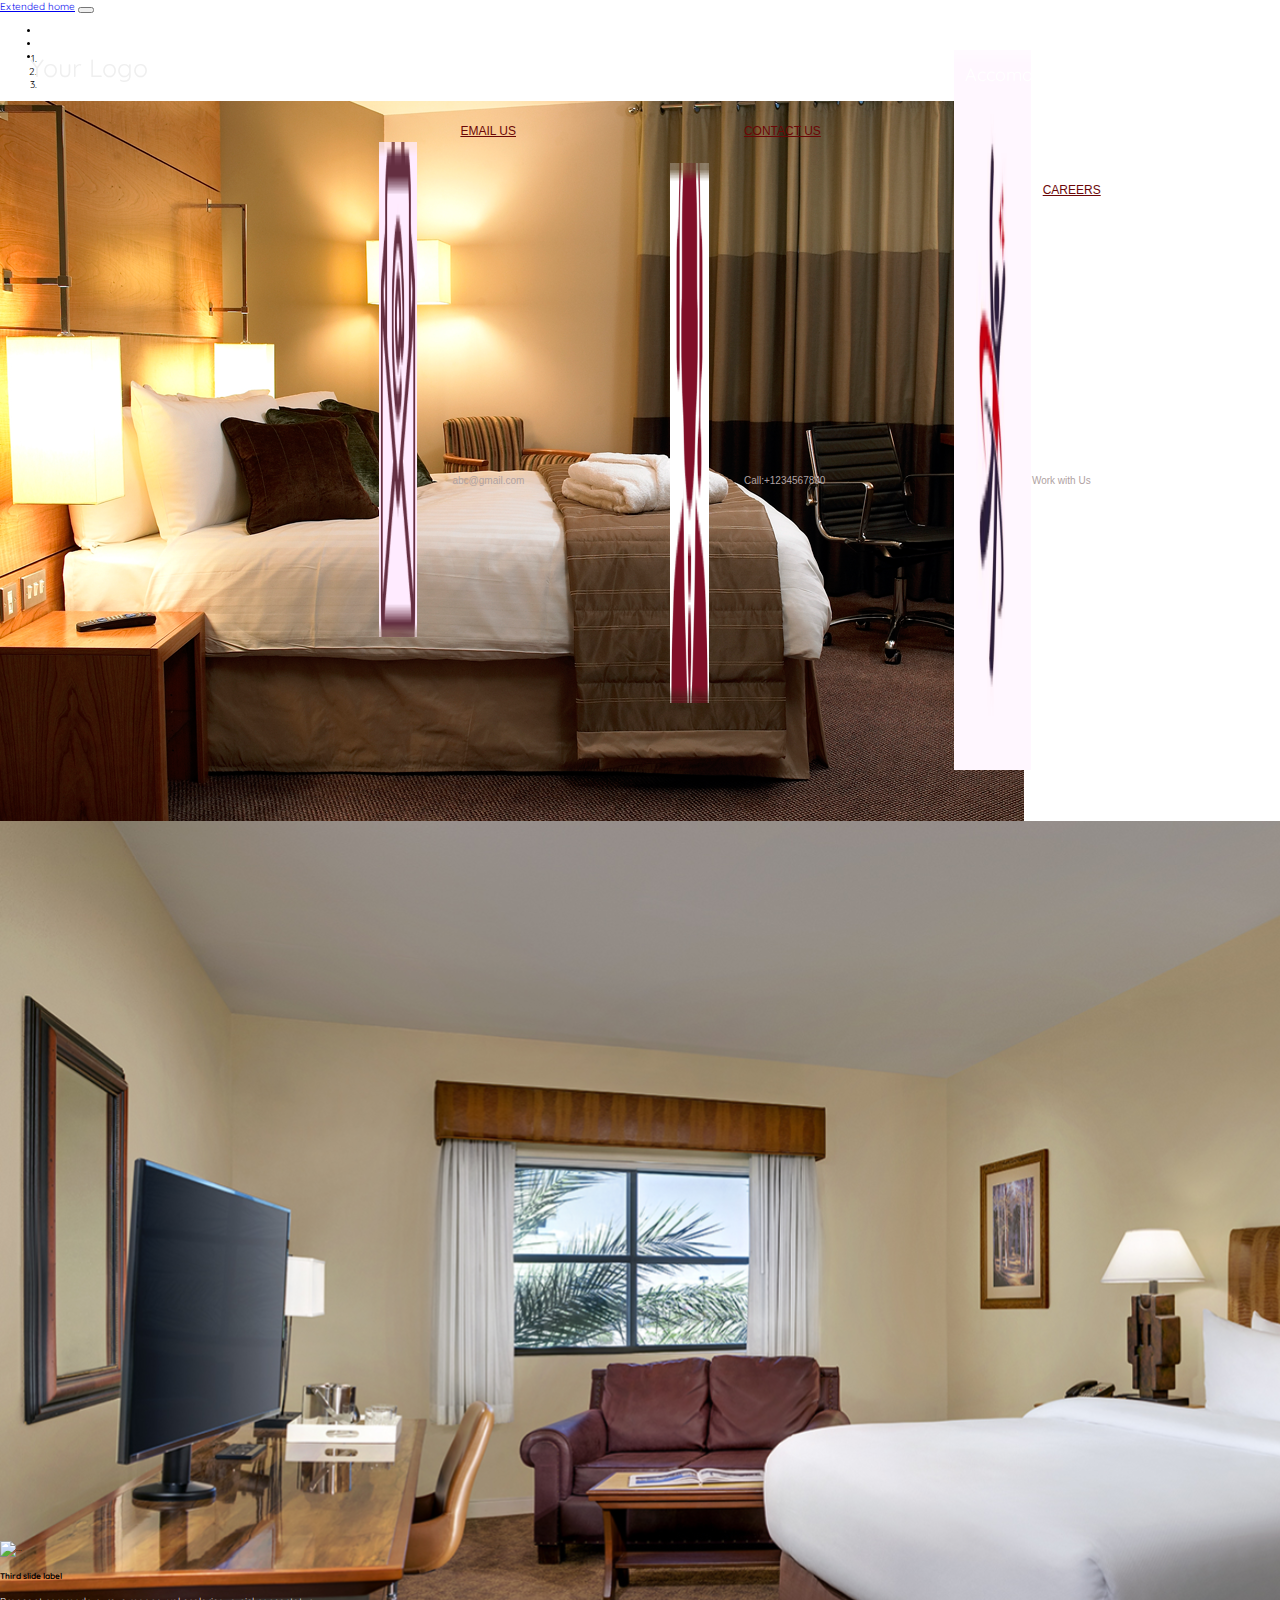
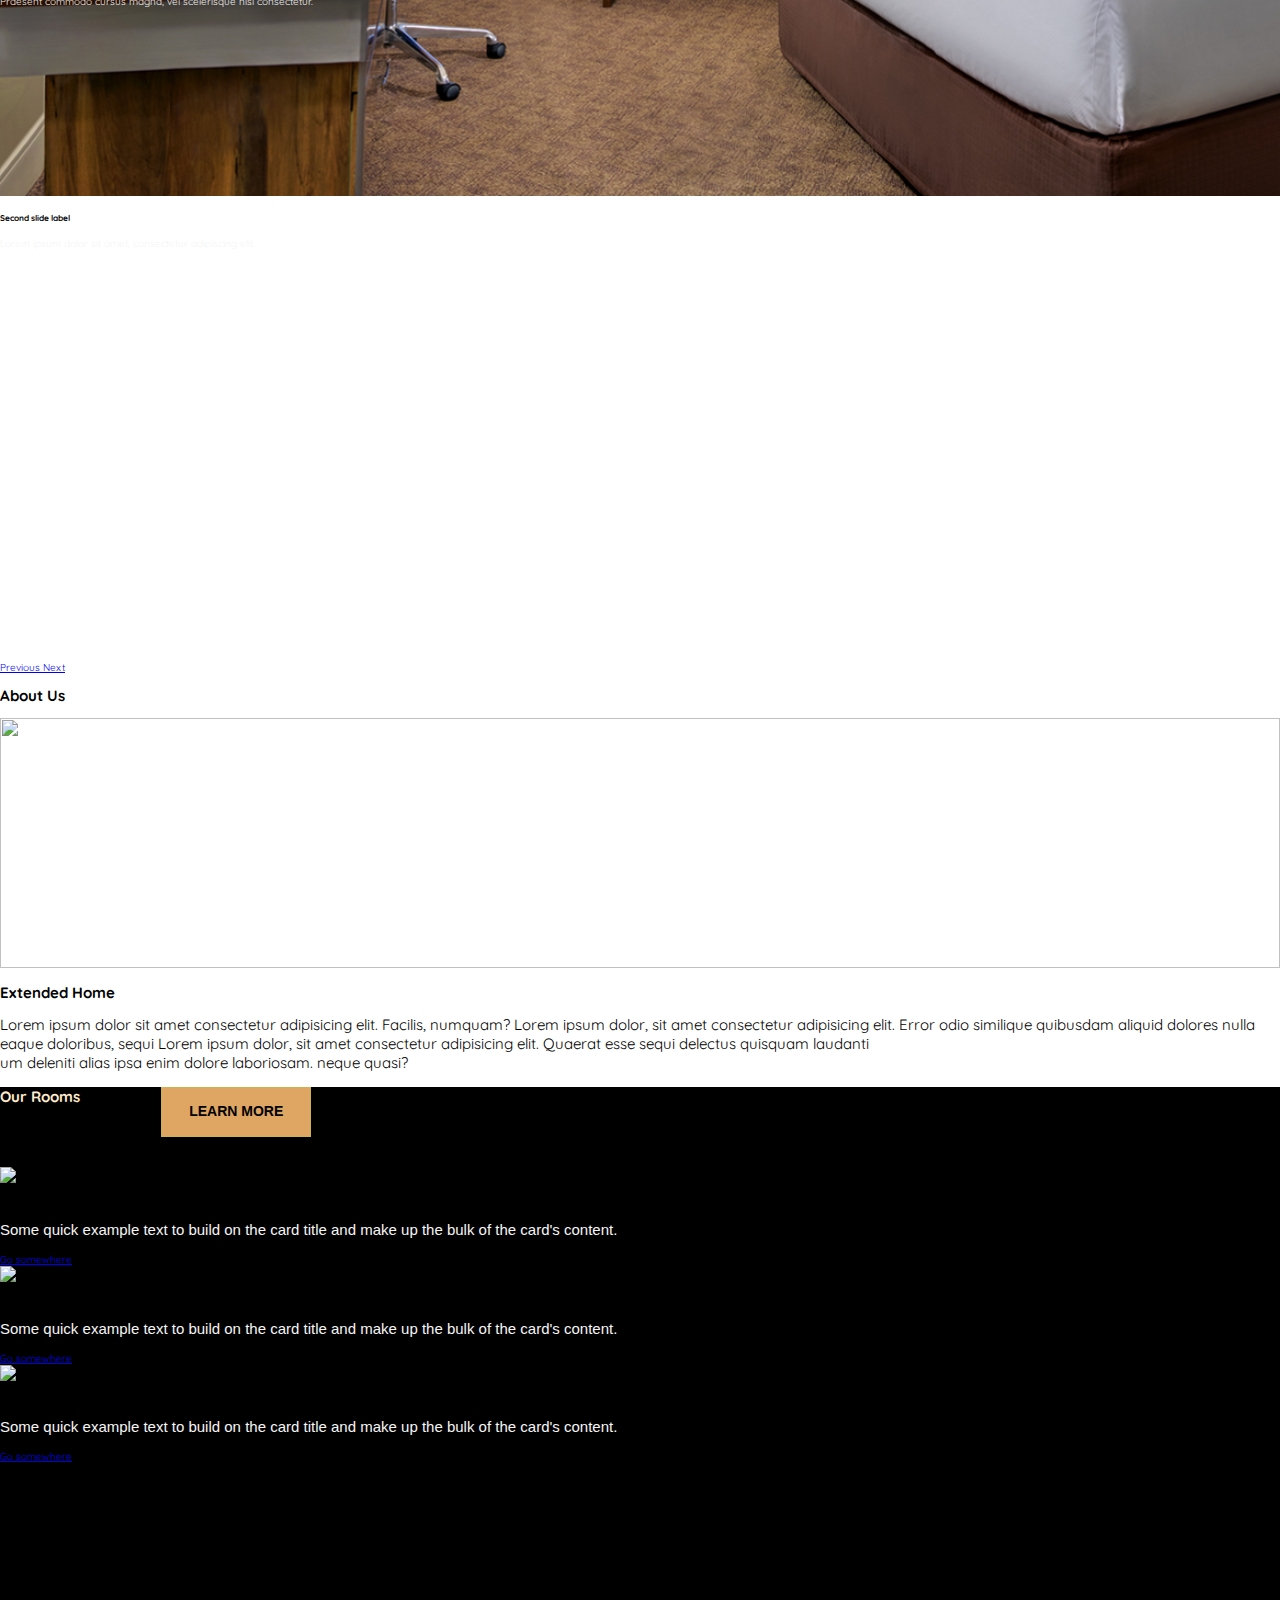
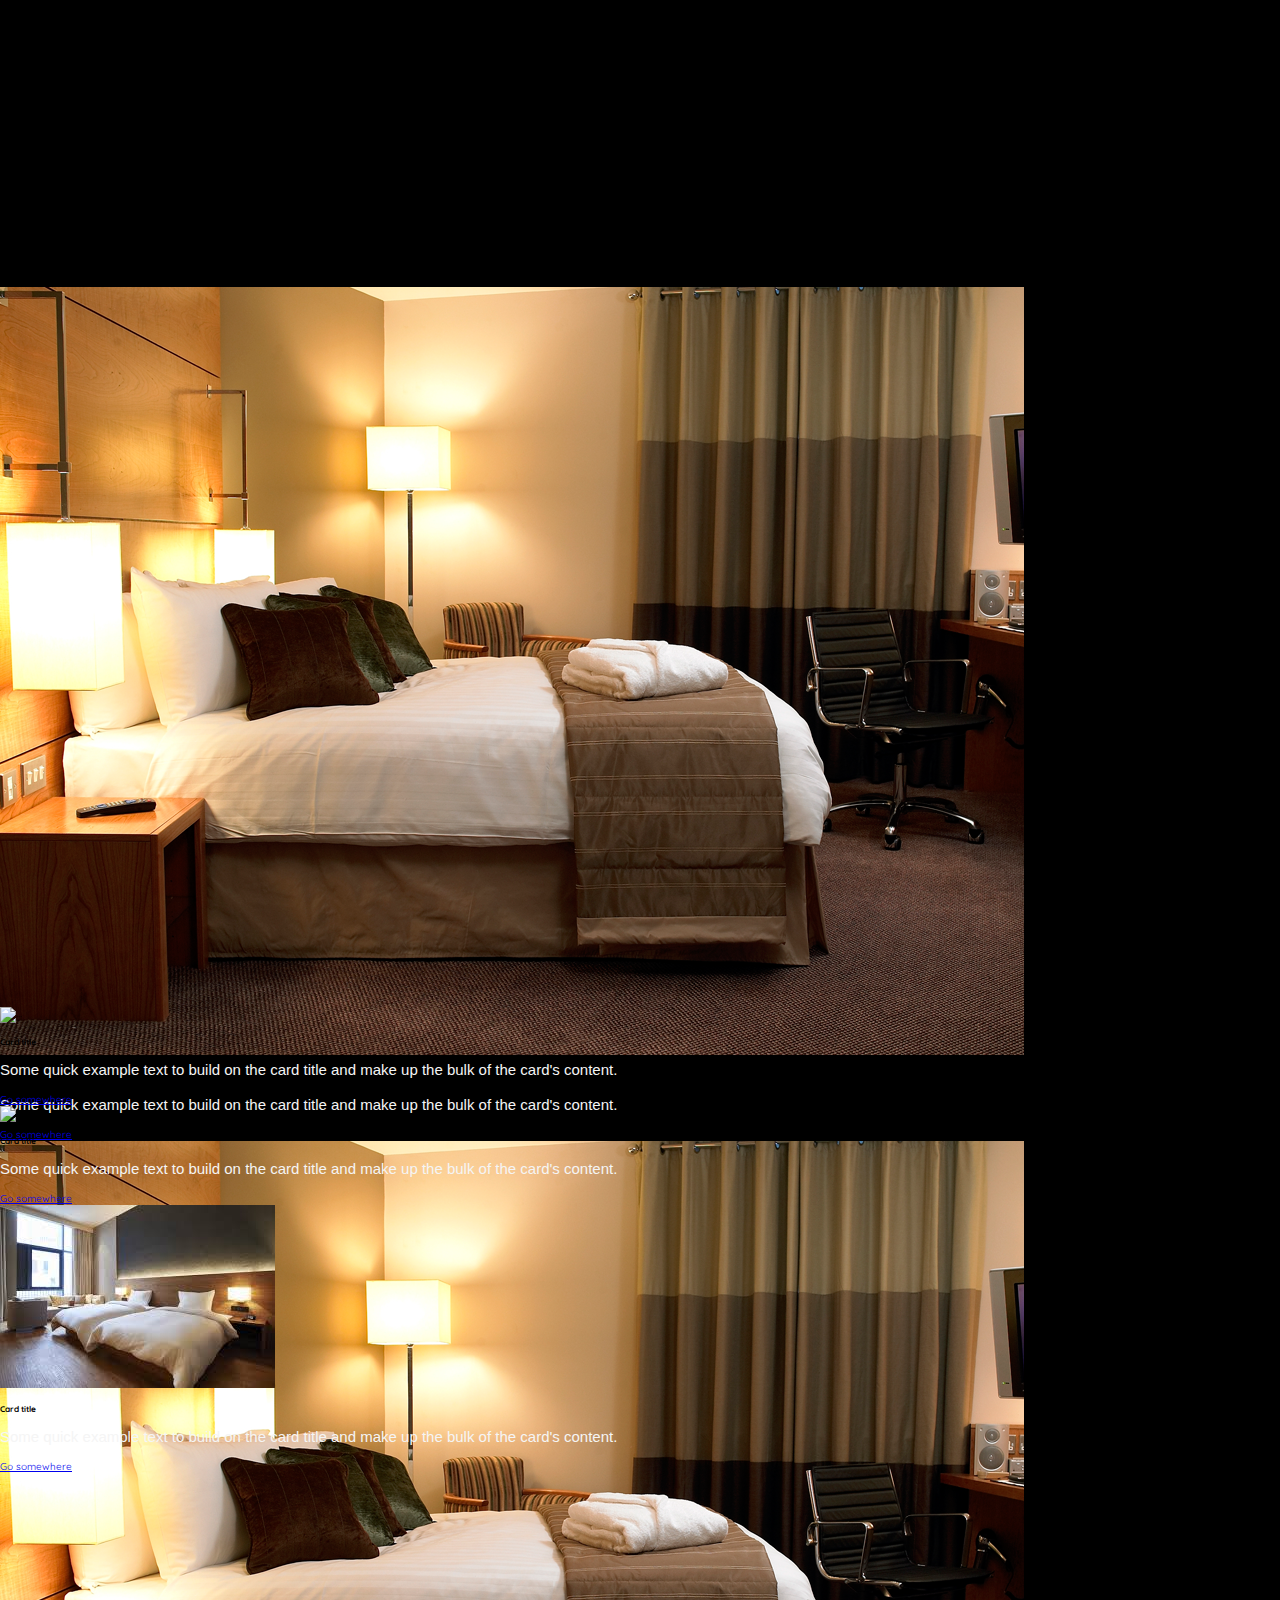
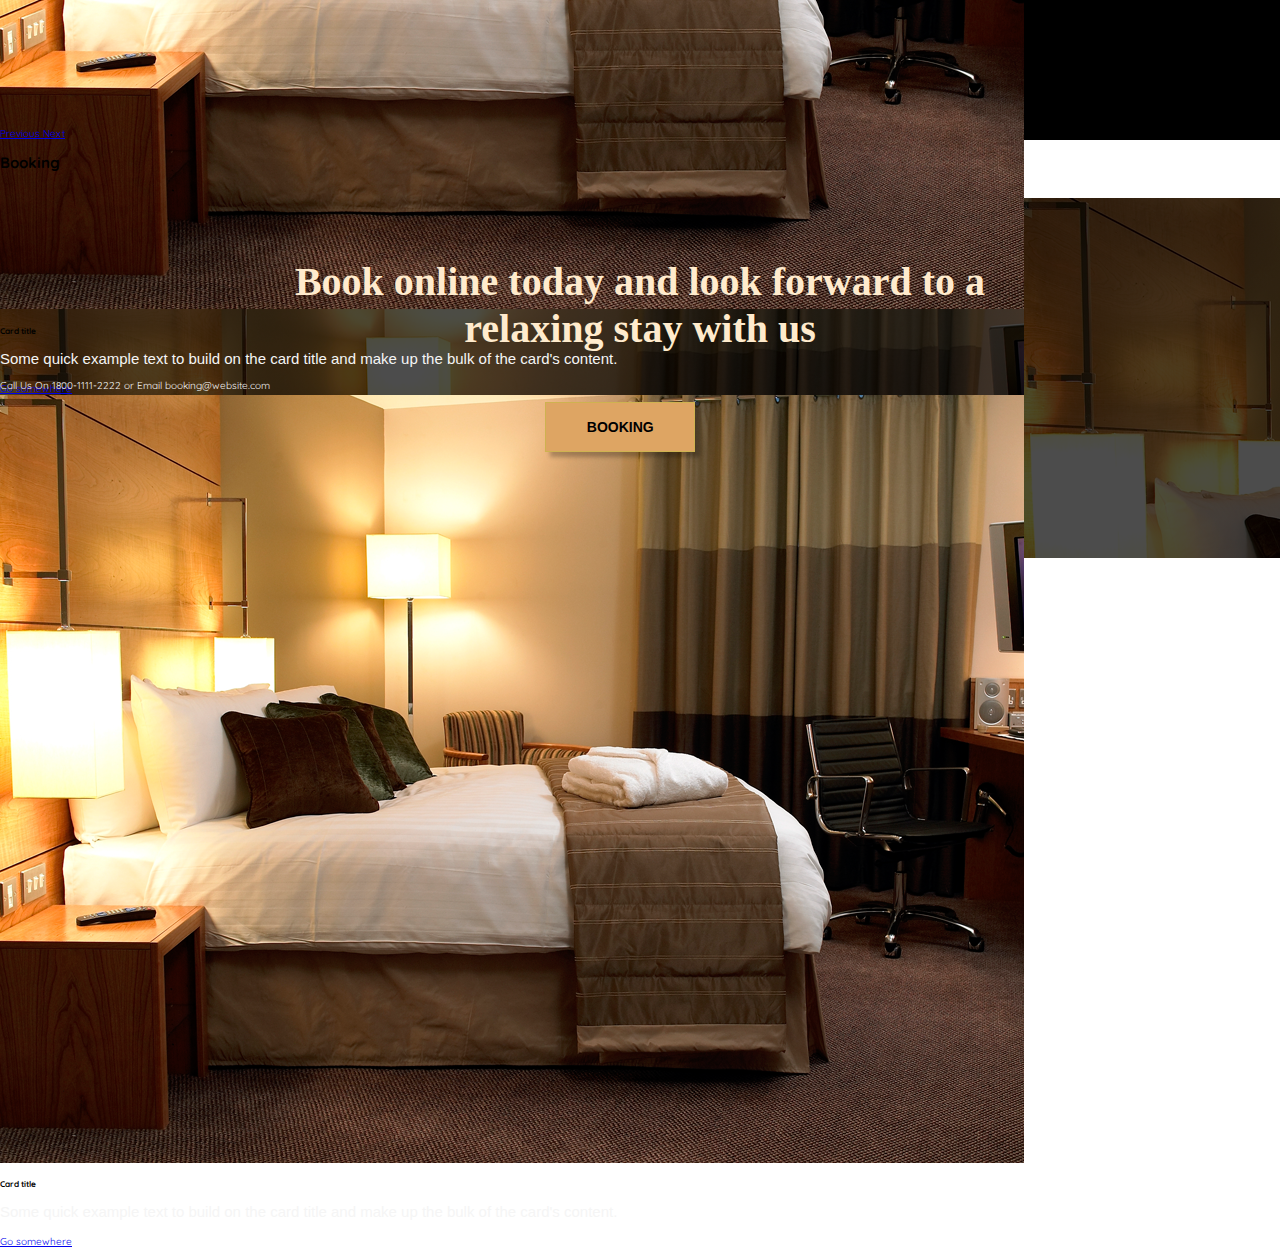
==== commit 8af64c46: "Add files via upload" ====
--- a/index.html
+++ b/index.html
@@ -9,14 +9,14 @@
     <link rel="stylesheet" href="sheet.css">
     <link rel="stylesheet" href="sheet2.css">
     <link rel="stylesheet" href="javas.js">
+    <link rel="stylesheet" href="https://stackpath.bootstrapcdn.com/bootstrap/4.5.0/css/bootstrap.min.css" integrity="sha384-9aIt2nRpC12Uk9gS9baDl411NQApFmC26EwAOH8WgZl5MYYxFfc+NcPb1dKGj7Sk" crossorigin="anonymous">
     <link rel="stylesheet" href="https://cdnjs.cloudflare.com/ajax/libs/animate.css/3.7.2/animate.min.css">
-    <link rel="stylesheet" href="https://stackpath.bootstrapcdn.com/bootstrap/4.5.0/css/bootstrap.min.css" integrity="sha384-9aIt2nRpC12Uk9gS9baDl411NQApFmC26EwAOH8WgZl5MYYxFfc+NcPb1dKGj7Sk" crossorigin="anonymous">
-    
     <title>Hello, world!</title>
   </head>
   <body>
-    <script src="https://cdnjs.cloudflare.com/ajax/libs/waypoints/4.0.1/jquery.waypoints.min.js" integrity="sha512-CEiA+78TpP9KAIPzqBvxUv8hy41jyI3f2uHi7DGp/Y/Ka973qgSdybNegWFciqh6GrN2UePx2KkflnQUbUhNIA==" crossorigin="anonymous"></script>
-   <!-- top header --><div class="fixed-top">
+   
+   <!-- top header -->
+   <div class="fixed-top">
    <nav class="navbar navbar-expand-lg navbar-light bg-light">
     <!-- <div class="fixed-top"> -->
     <a class="navbar-brand" href="#">Extended home</a>
@@ -24,7 +24,7 @@
       <span class="navbar-toggler-icon"></span>
     </button>
     <div class="collapse navbar-collapse" id="navbarNav">
-      <ul class="navbar-nav">
+      <ul class="navbar-nav ">
         <li class="nav-item active">
             <img class="em-img" src="email.png" alt="">
           <a class="nav-link1" href="#">EMAIL US</a>
@@ -50,16 +50,16 @@
 
    <!-- header -->
    <nav class="nav">
-    <div class="container">
+    <div class="container-fluid">
         <div class="logo">
             <a href="#">Your Logo</a>
         </div>
         <div id="mainListDiv" class="main_list">
             <ul class="navlinks">
                 <li><a href="#">Home</a></li>
-                <li><a href="#about">About</a></li>
+                <li><a href="#about-us">About</a></li>
                 <li><a href="#">Accomodation</a></li>
-                <li><a href="#">Booking</a></li>
+                <li><a href="#booking">Booking</a></li>
                 <li><a href="#">Contact</a></li>
             </ul>
         </div>
@@ -81,8 +81,8 @@
     <div class="carousel-item active">
       <img src="room3.png" class="d-block w-100" alt="...">
       <div class="carousel-caption d-none d-md-block">
-        <h5>First slide label</h5>
-        <p>Nulla vitae elit libero, a pharetra augue mollis interdum.</p>
+        <h5 style="color: black;">First slide label</h5>
+        <p style="color: black;">Nulla vitae elit libero, a pharetra augue mollis interdum.</p>
       </div>
     </div>
     <div class="carousel-item">
@@ -114,155 +114,202 @@
 
             
 
-      <h1 class="room-class">OUR ROOMS</h1>
-
-
-
-<!-- rooms pictures -->
-<div class="row row-cols-1 row-cols-md-3">
-    <div class="col mb-4">
-      <div class="card" id="card1">
-        <img src="room.jpg" class="card-img-top" alt="...">
-        <div class="card-body">
-          <h5 class="card-title">Card title</h5>
-          <p class="card-text">INR-3000</p>
-        </div>
-      </div>
-    </div>
-    <div class="col mb-4">
-      <div class="card" id="card2">
-        <img src="room2.jpg" class="card-img-top" alt="...">
-        <div class="card-body">
-          <h5 class="card-title">Card title</h5>
-          <p class="card-text">INR 4000</p>
-        </div>
-      </div>
-    </div>
-    <div class="col mb-4">
-      <div class="card" id="card3">
-        <img src="room.png" class="card-img-top" alt="...">
-        <div class="card-body">
-          <h5 class="card-title">Card title</h5>
-          <p class="card-text">INR 5000</p>
-        </div>
-      </div>
-    </div>
-    <div class="col mb-4">
-      <div class="card" id="card4">
-        <img src="room2.png" class="card-img-top" alt="...">
-        <div class="card-body">
-          <h5 class="card-title">Card title</h5>
-          <p class="card-text">INR 8000</p>
-        </div>
-      </div>
-    </div>
-    <div class="col mb-4">
-        <div class="card" id="card5">
-          <img src="room2.png" class="card-img-top" alt="...">
-          <div class="card-body">
-            <h5 class="card-title">Card title</h5>
-            <p class="card-text">INR 8000</p>
-          </div>
-        </div>
-      </div>
-    <div class="col mb-4">
-        <div class="card" id="card6">
-          <img src="room2.png" class="card-img-top" alt="...">
-          <div class="card-body">
-            <h5 class="card-title">Card title</h5>
-            <p class="card-text">INR 8000</p>
-          </div>
-        </div>
-      </div>
-  </div>
-  <p id="about"></p><p><p></p></p>
+  
 
 
   <!-- about -->
   
-<!-- <section  class="about-us my-5">
-    <p class="about-tag">ABOUT US</p>
+
+<section class="my-5 about" id="about-us">
+  <div class="py-5">
+      <h2 class="text-center">About Us</h2>
+    </div>
     <div class="container-fluid">
       <div class="row">
-          <div class="col-lg-6 col-md-6 col-12">
-    <p>commodo massa non tincidunt tincidunt.<br>
-        Sed vel turpis tristique,viverra tortor et,<br>
-        lobortis nisi.Suspendisse ornare viverra lorem <br>
-        at aliquet.Nullam cursus nunc sit amet massa <br>
-        finibus consectetur.Vivamus vel neque non <br>turpis 
-         faucibus faucibus phasellus <br> pulvinar
-         urnab vel lacinia.</p>
-         <button class="about-btn">LEARN MORE </button>
-        </div>
-        <div class="col-lg-6 col-md-6 col-12">
-    <img class="about-img img-fluid"   src="room.png" alt="">
-  </div>
-</div>
-</div>
-</section> -->
-<section class="my-5" id="about-us">
-  <div class="py-5">
-      <h2 class="text-center">About Us</h2>
-    </div>
-    <div class="container-fluid">
-      <div class="row">
-          <div class="col-lg-6 col-md-6 col-12">
+          <div class="col-lg-6 col-md-6 col-12 about--part1 ">
               <img src="room.png" class="img-fluid about-img" alt="">
           </div>
-        <div class="col-lg-6 col-md-6 col-12">
+        <div class="col-lg-6 col-md-6 col-12 about--part2">
             <h2>Extended Home</h2>
             <p style="color: black; font-size: 1.5rem;">Lorem ipsum dolor sit amet consectetur adipisicing elit. 
                 Facilis, numquam? Lorem ipsum dolor, sit amet consectetur adipisicing elit. 
                 Error odio similique quibusdam aliquid dolores nulla eaque doloribus, sequi Lorem ipsum dolor, sit amet consectetur adipisicing elit. Quaerat esse sequi delectus quisquam laudanti <br> um deleniti alias ipsa enim dolore laboriosam.
                 neque quasi?</p>
-                <button class="about-btn">LEARN MORE </button>
+                <a href="about.html"><button class="about-btn">LEARN MORE </button></a>
            
         </div>
     </div>
     </div>
   
 </section>
-<p style="height: 5vh;"></p>
+
+<!-- our rooms -->
+<section class="my-5" id="our-room">
+  <div class="py-5">
+      <h2 class="text-center" style="color: blanchedalmond;">Our Rooms</h2>
+    </div>
+    <div id="carouselExampleIndicators" class="carousel slide" data-ride="carousel">
+      <ol class="carousel-indicators">
+        <li data-target="#carouselExampleIndicators" data-slide-to="0" class="active"></li>
+        <li data-target="#carouselExampleIndicators" data-slide-to="1"></li>
+        <li data-target="#carouselExampleIndicators" data-slide-to="2"></li>
+      </ol>
+      <div class="carousel-inner">
+        <div class="carousel-item active">
+          <div class="container-fluid">
+              <div class="row">
+                  <div class="col-lg-4 col-md-4 col-12">
+                    <div class="card">
+                        <img src="room.png" class="card-img-top" alt="...">
+                        <div class="card-body">
+                          <h5 class="card-title">Card title</h5>
+                          <p class="card-text">Some quick example text to build on the card title and make up the bulk of the card's content.</p>
+                          <a href="#" class="btn btn-primary">Go somewhere</a>
+                        </div>
+                      </div>
+                  </div>
+                  <div class="col-lg-4 col-md-4 col-12">
+                    <div class="card">
+                        <img src="room.png" class="card-img-top" alt="...">
+                        <div class="card-body">
+                          <h5 class="card-title">Card title</h5>
+                          <p class="card-text">Some quick example text to build on the card title and make up the bulk of the card's content.</p>
+                          <a href="#" class="btn btn-primary">Go somewhere</a>
+                        </div>
+                      </div>
+                  </div>
+                  <div class="col-lg-4 col-md-4 col-12">
+                    <div class="card">
+                        <img src="room.png" class="card-img-top" alt="...">
+                        <div class="card-body">
+                          <h5 class="card-title">Card title</h5>
+                          <p class="card-text">Some quick example text to build on the card title and make up the bulk of the card's content.</p>
+                          <a href="#" class="btn btn-primary">Go somewhere</a>
+                        </div>
+                      </div>
+                  </div>
+              </div>
+              
+          </div>
+        </div>
+        <div class="carousel-item">
+          <div class="container-fluid">
+              <div class="row">
+                  <div class="col-lg-4 col-md-4 col-12">
+                    <div class="card">
+                        <img src="room3.png" class="card-img-top" alt="...">
+                        <div class="card-body">
+                          <h5 class="card-title">Card title</h5>
+                          <p class="card-text">Some quick example text to build on the card title and make up the bulk of the card's content.</p>
+                          <a href="#" class="btn btn-primary">Go somewhere</a>
+                        </div>
+                      </div>
+                  </div>
+                  <div class="col-lg-4 col-md-4 col-12">
+                    <div class="card">
+                        <img src="room3.png" class="card-img-top" alt="...">
+                        <div class="card-body">
+                          <h5 class="card-title">Card title</h5>
+                          <p class="card-text">Some quick example text to build on the card title and make up the bulk of the card's content.</p>
+                          <a href="#" class="btn btn-primary">Go somewhere</a>
+                        </div>
+                      </div>
+                  </div>
+                  <div class="col-lg-4 col-md-4 col-12">
+                    <div class="card">
+                        <img src="room3.png" class="card-img-top" alt="...">
+                        <div class="card-body">
+                          <h5 class="card-title">Card title</h5>
+                          <p class="card-text">Some quick example text to build on the card title and make up the bulk of the card's content.</p>
+                          <a href="#" class="btn btn-primary">Go somewhere</a>
+                        </div>
+                      </div>
+                  </div>
+              </div>
+              
+          </div>
+        </div>
+        <div class="carousel-item">
+          <div class="container-fluid">
+              <div class="row">
+                  <div class="col-lg-4 col-md-4 col-12">
+                    <div class="card">
+                        <img src="room.png" class="card-img-top" alt="...">
+                        <div class="card-body">
+                          <h5 class="card-title">Card title</h5>
+                          <p class="card-text">Some quick example text to build on the card title and make up the bulk of the card's content.</p>
+                          <a href="#" class="btn btn-primary">Go somewhere</a>
+                        </div>
+                      </div>
+                  </div>
+                  <div class="col-lg-4 col-md-4 col-12">
+                    <div class="card">
+                        <img src="room.png" class="card-img-top" alt="...">
+                        <div class="card-body">
+                          <h5 class="card-title">Card title</h5>
+                          <p class="card-text">Some quick example text to build on the card title and make up the bulk of the card's content.</p>
+                          <a href="#" class="btn btn-primary">Go somewhere</a>
+                        </div>
+                      </div>
+                  </div>
+                  <div class="col-lg-4 col-md-4 col-12">
+                    <div class="card">
+                        <img src="room2.jpg" class="card-img-top" alt="...">
+                        <div class="card-body">
+                          <h5 class="card-title">Card title</h5>
+                          <p class="card-text">Some quick example text to build on the card title and make up the bulk of the card's content.</p>
+                          <a href="#" class="btn btn-primary">Go somewhere</a>
+                        </div>
+                      </div>
+                  </div>
+              </div>
+              
+          </div>
+        </div>
+      </div>
+      <a class="carousel-control-prev" href="#carouselExampleIndicators" role="button" data-slide="prev">
+        <span class="carousel-control-prev-icon" aria-hidden="true"></span>
+        <span class="sr-only">Previous</span>
+      </a>
+      <a class="carousel-control-next" href="#carouselExampleIndicators" role="button" data-slide="next">
+        <span class="carousel-control-next-icon" aria-hidden="true"></span>
+        <span class="sr-only">Next</span>
+      </a>
+    </div>
+</section>
+
+<section class="my-5 book-form" id="booking">
+  <div class="py-5">
+    <h2 class="text-center book-pg">Booking</h2>
+  </div>
+  <div class="book-text  ">
+      <h1 class="book-text1 ">Book online today and look forward to a <br> relaxing stay with us</h1>
+      <p class="text-center">Call Us On 1800-1111-2222 or Email booking@website.com</p>
+     <a href="book.html"> <button class="about-btn btn-pos" >BOOKING </button></a>
+  </div>
+
+
+</section>
+
+
+
+
+
+
+
+
+
+
+
+
+
+
+
+
 
 
 <!-- form -->
-<section class="my-5 form-contact " >
-    <div class="py-5">
-        <h2 class="text-center">Details</h2>
-      </div>
-   
-      <div class="container-fluid">
-        <div class="row">
-          <form>
-            <div class="col-lg-6 col-md-6 col-12">
-      <label>
-        CHECK IN
-      <input type="text" placeholder="23:01AM">
-      </label>
-      </div>
-      <div class="col-lg-6 col-md-6 col-12">
-      <label >
-        CHECK OUT
-      <input type="text" placeholder="21:02PM">
-      </label>
-    </div>
-    <div class="col-lg-6 col-md-6 col-12 py-3">
-    
-      <label>
-        ROOMS
-      <input type="text" placeholder="4">
-      </label>
-    
-      <label style="margin-left:90px;">
-        ACCOMODATION
-      <input type="text" placeholder="2BHK">
-      </label>
-    </div>
-     
-  </form>
-  </div>
-  </div>
-</section>
+
 
 <!-- Accomodation -->
 
@@ -290,7 +337,7 @@
     });
 </script>
 
-
+<script src="https://cdnjs.cloudflare.com/ajax/libs/waypoints/4.0.1/jquery.waypoints.min.js" integrity="sha512-CEiA+78TpP9KAIPzqBvxUv8hy41jyI3f2uHi7DGp/Y/Ka973qgSdybNegWFciqh6GrN2UePx2KkflnQUbUhNIA==" crossorigin="anonymous"></script>
 <script>
 
 // var waypoint = new Waypoint({
@@ -303,17 +350,12 @@
 
 
 $(document).ready(function(){
-	$('#card1').waypoint(function(direction){
-	$('#card1').addClass('animated fadeInUp')
+	$('.about--part1').waypoint(function(direction){
+	$('.about--part1').addClass('animated fadeInUp')
 },{
-offset: '50%'
+offset: '400px'
+})
 });
-});
-
-
-
-
-
 </script>
     <!-- Optional JavaScript -->
     <!-- jQuery first, then Popper.js, then Bootstrap JS -->
--- a/sheet.css
+++ b/sheet.css
@@ -16,9 +16,9 @@
 
 .nav {
     width: 100%;
-    height: 65px;
+    height: 55px;
     position: fixed;
-    line-height: 65px;
+    /* line-height: 65px; */
     text-align: center;
     z-index: 2;
 }
@@ -47,7 +47,7 @@
 
 .nav div.main_list ul {
     width: 100%;
-    height: 65px;
+    height: 35px;
     display: flex;
     list-style: none;
     margin: 0;
@@ -56,16 +56,18 @@
 
 .nav div.main_list ul li {
     width: auto;
-    height: 65px;
+    height: 45px;
     padding: 0;
-    padding-right: 3rem;
+    padding-right: 2rem;
+    
 }
 
 .nav div.main_list ul li a {
     text-decoration: none;
     color: #fff;
-    line-height: 65px;
-    font-size: 2.4rem;
+    line-height: 45px;
+    font-size: 1.8rem;
+ background-position: center;
 }
 
 .nav div.main_list ul li a:hover {
@@ -75,20 +77,23 @@
 
 /* Home section */
 
-.home {
+/* .home {
     width: 100%;
     height: 80vh;
  background-image: url(room2.png);  
      background-position: center top;
 	background-size:cover;
-}
-
+} */
+.carousel-item
+{
+    height: 80vh;
+}
 .navTrigger {
     display: none;
 }
 
 .nav {
-    padding-top: 20px;
+    padding-top: 10px;
     padding-bottom: 20px;
     -webkit-transition: all 0.4s ease;
     transition: all 0.4s ease;
@@ -123,10 +128,10 @@
     .nav div.main_list ul {
         flex-direction: column;
         width: 100%;
-        height: 100vh;
+        height: 80vh;
         right: 0;
         left: 0;
-        bottom: 0;
+        bottom: 10px;
         background-color: #efefef;
         /*same background color of navbar*/
         background-position: center top;
@@ -140,7 +145,7 @@
         text-align: center;
         width: 100%;
         font-size: 3rem;
-        padding: 20px;
+        padding: 10px;
     }
     .nav div.media_button {
         display: block;
--- a/sheet2.css
+++ b/sheet2.css
@@ -1,6 +1,6 @@
 .navbar
 {
-    height: 45px;
+    height: 42px;
     
 
 }
@@ -15,7 +15,7 @@
 font-family: sans-serif;
 font-style: normal;
 font-weight: normal;
-font-size: 16px;
+font-size: 1.2rem;
 /* line-height: 26px; */
 
 color: #6B0707;
@@ -34,8 +34,8 @@
 font-family: sans-serif;
 font-style: normal;
 font-weight: normal;
-font-size: 16px;
-line-height: 26px;
+font-size: 1rem;
+/* line-height: 26px; */
 
 color: #B0A2A2;
 
@@ -51,7 +51,7 @@
 font-family: sans-serif;
 font-style: normal;
 font-weight: normal;
-font-size: 16px;
+font-size: 1.2rem;
 
 
 color: #6B0707;
@@ -70,8 +70,8 @@
 font-family: sans-serif;
 font-style: normal;
 font-weight: normal;
-font-size: 16px;
-line-height: 26px;
+font-size: 1rem;
+
 
 color: #B0A2A2;
 
@@ -89,7 +89,7 @@
 font-family: sans-serif;
 font-style: normal;
 font-weight: normal;
-font-size: 16px;
+font-size: 1.2rem;
 
 
 color: #6B0707;
@@ -107,8 +107,7 @@
 font-family: sans-serif;
 font-style: normal;
 font-weight: normal;
-font-size: 16px;
-line-height: 26px;
+font-size: 1rem;
 
 color: #B0A2A2;
 
@@ -118,8 +117,8 @@
 left: 29.58%;
 right: 65.83%;
 top: 15.74%;
-width: 5%;
-height: 60%;
+width: 3%;
+height: 55%;
 }
 .can-img
 {
@@ -128,8 +127,8 @@
 right: 43.68%;
 top: 18.07%;
 bottom: 18.52%;
- width: 5%;
-height: 80%; 
+ width: 3%;
+height: 60%; 
 }
 .car-img
 {
@@ -138,13 +137,13 @@
 right: 18.75%;
 top: 5.56%;
 bottom: 0%;
-width: 8%;
+width: 6%;
 height: 80%;
 }
 
 .about-us
 {
-    height: 80vh;
+    height: 70vh;
     background-color: rgba(0, 0, 0, 0.67);
 }
 .about-tag
@@ -169,35 +168,19 @@
 color: #FFFFFF;
 }
 
-.about-content
-{
-    position: absolute;
-    margin-top: 50px;
-    padding-left: 5%;     
-
-
-
-font-family: sans-serif;
-font-style: normal;
-font-weight: bold;
-font-size: 22px;
-line-height: 35px;
-
-color: #000000;
-}
+
 .about-img
 {
-    position: absolute;
-left: 58.45%;
-width: 550px;
-height: 75vh;
+   
+width: 100%;
+height: 250px!important;
 }
 .about-btn
 {
     position: absolute;
 left: 12.6%;
 right: 61.6%;
-margin-top: 25%;
+/* margin-top: 25%; */
 height:50px;
 width: 150px;
 cursor: pointer;
@@ -213,4 +196,116 @@
 border: 1px solid #CEB250;
 box-shadow: 5px 5px 4px rgba(0, 0, 0, 0.25);
 /* filter: blur(0.5px); */
-}+}
+
+.form-contact
+{
+    height: 40vh;
+    background-color: rgba(0, 0, 0, 0.70);
+
+}
+
+
+
+@import url(https://fonts.googleapis.com/css?family=Lato:400,700,900,300);
+@import url(http://weloveiconfonts.com/api/?family=fontawesome);
+
+* { box-sizing: border-box; }
+
+
+p { font-size: 1em; color: whitesmoke; margin-bottom: 1em; margin-top: 0; }
+
+
+.container { 
+	max-width: 1000px; 
+	height: 100%;
+	margin: 0 auto; 
+	padding: 2em;
+}
+
+form > div {
+	display: flex;
+	flex-wrap: wrap;
+}
+
+form > div > p {
+	min-width: 33.33%;
+	padding: 10px;
+}
+
+form p { color:white; }
+
+
+form > div { margin-bottom: 1em; }
+
+
+.form-contact input
+ {
+	color: inherit;
+	font: inherit;
+	margin: 0;
+	margin-top: 0.5em;
+}
+
+label {
+    font-family: sans-serif;
+	display: block;
+	margin: 0.75em 0;
+    font-weight: bold;
+    font-size: 1.5em;
+}
+input {
+	line-height: normal;
+}
+
+input[type=text]
+{
+	border: 1px solid #ccc;
+	box-shadow: inset 0 1px 5px #ddd;
+	border-radius: 4px;
+	vertical-align: middle;
+		-webkit-box-sizing: border-box;
+		-moz-box-sizing: border-box;
+	box-sizing: border-box;
+	max-width: 100%;
+	padding: 0.5em 0.6em;
+	margin-bottom: 0.5em;
+}
+
+#our-room
+{
+    background-color: black;
+}
+.book-form
+{
+    
+    height: 40vh;
+}
+.book-text1
+{
+    padding-top: 60px;
+    font-family: karma!important;
+    font-size: 4rem;
+    color: blanchedalmond;
+ text-align: center;
+ justify-content: center;
+   
+ 
+}
+.btn-pos{
+    justify-content: center;
+    text-align: center;
+    margin-left: 30%;
+
+}
+.book-text
+{
+    height: 40vh;
+    background: linear-gradient(rgba(0,0,0,0.7),rgba(0,0,0,0.7)),url(room3.png);
+}
+/* .about--part1{
+    opacity: 0;
+}
+.about--part1 .animated{
+    opacity: 1;
+} */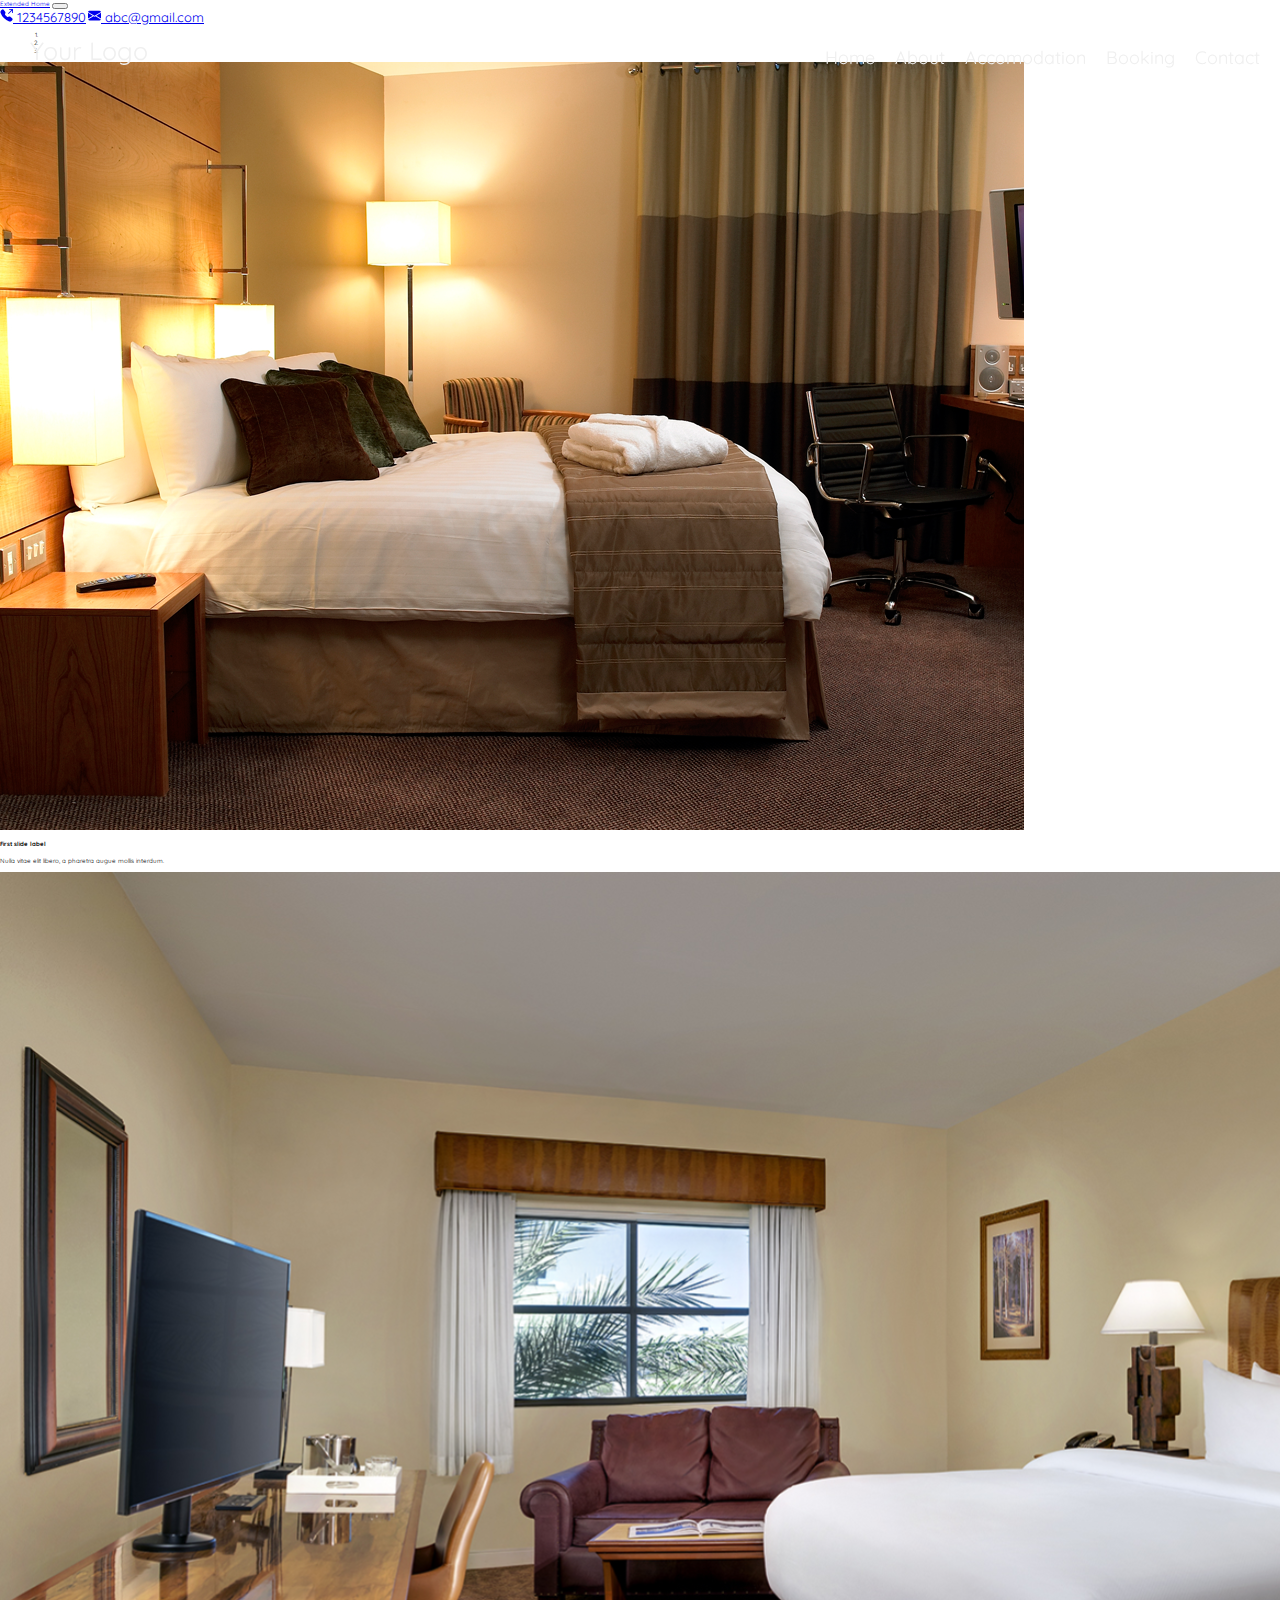
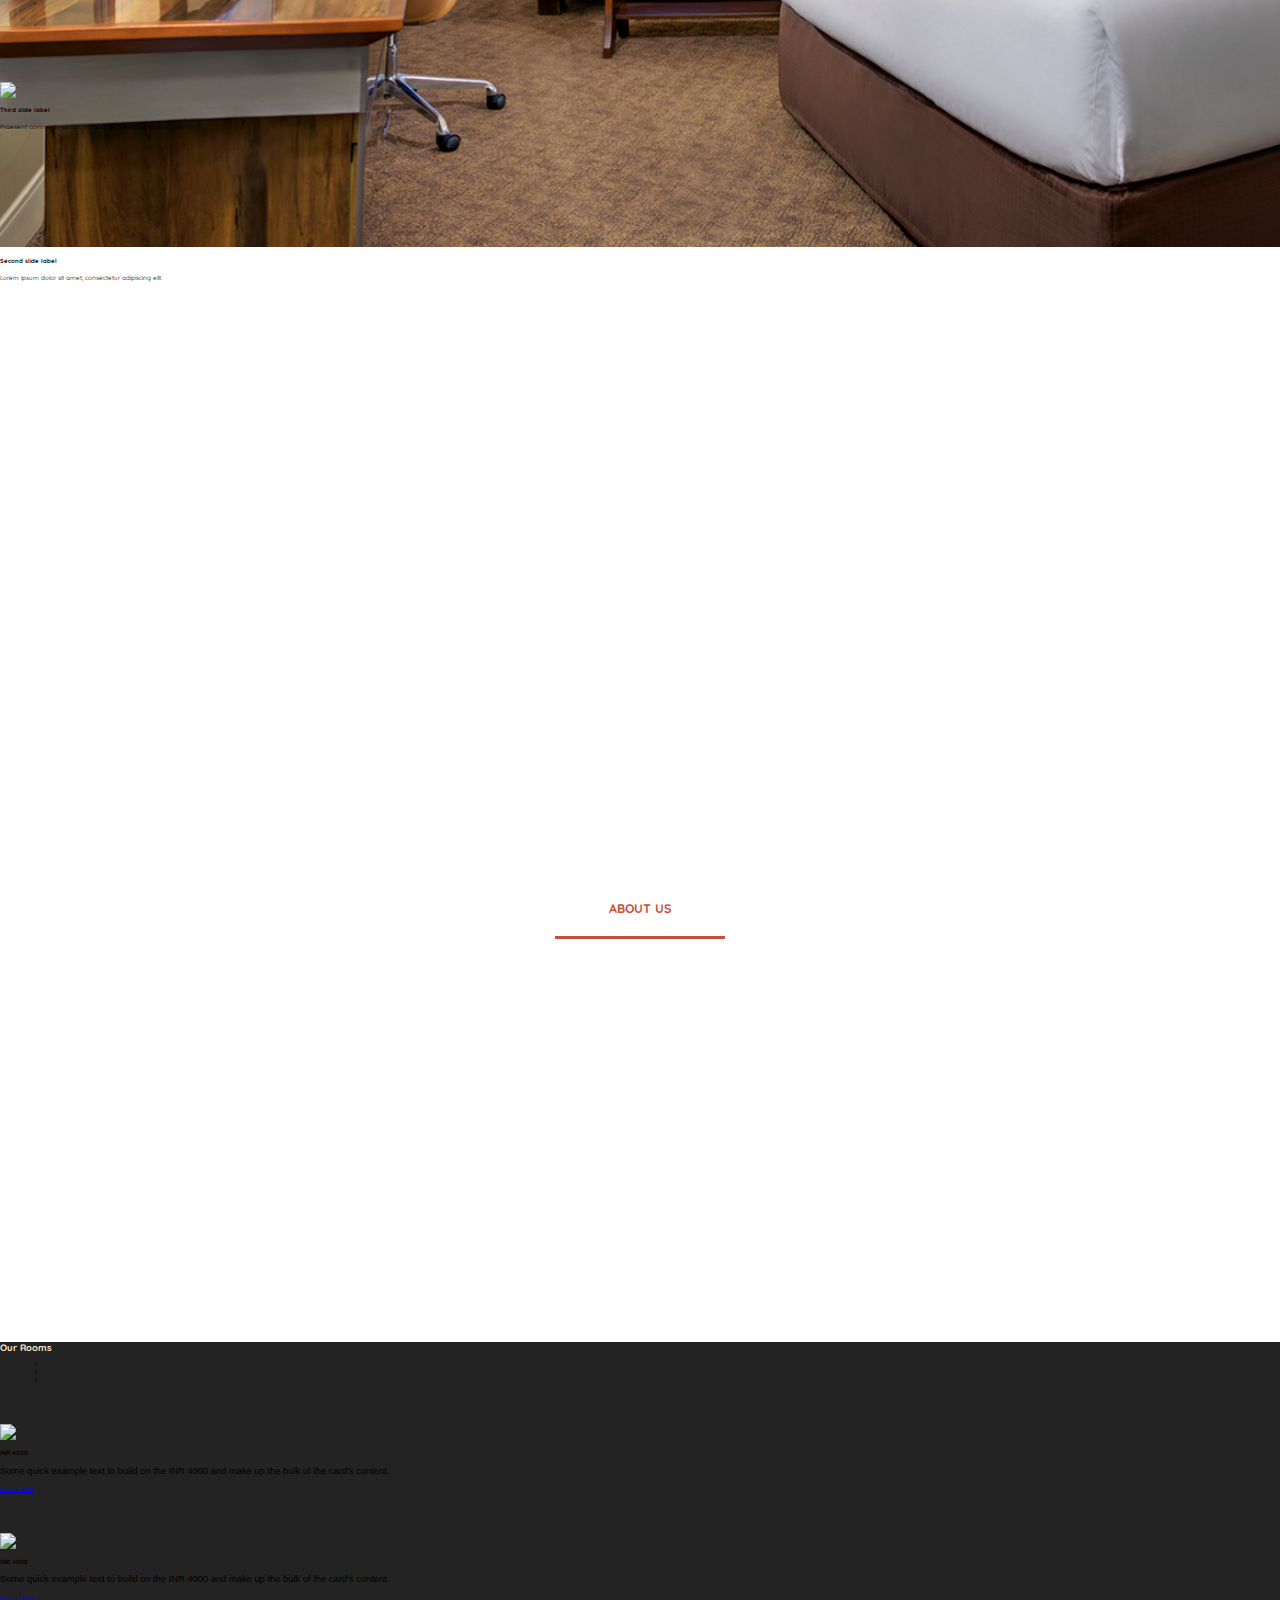
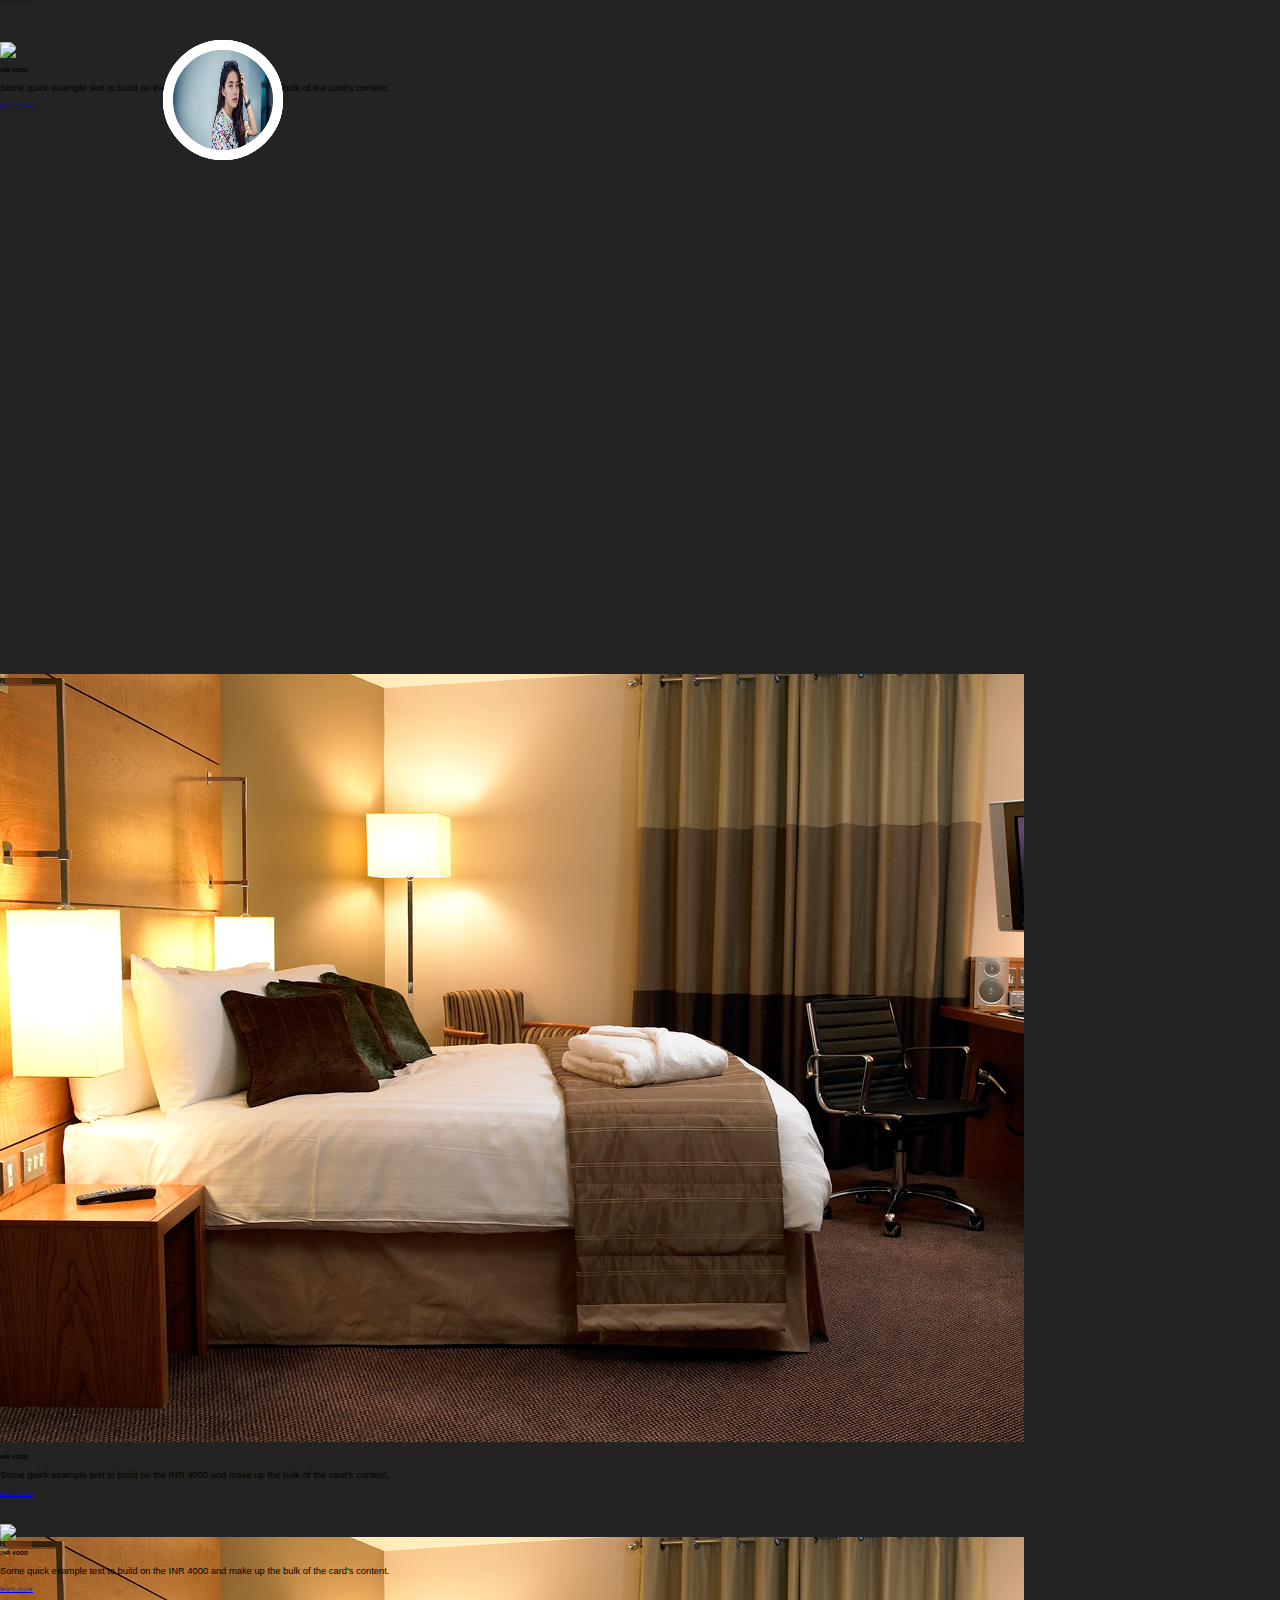
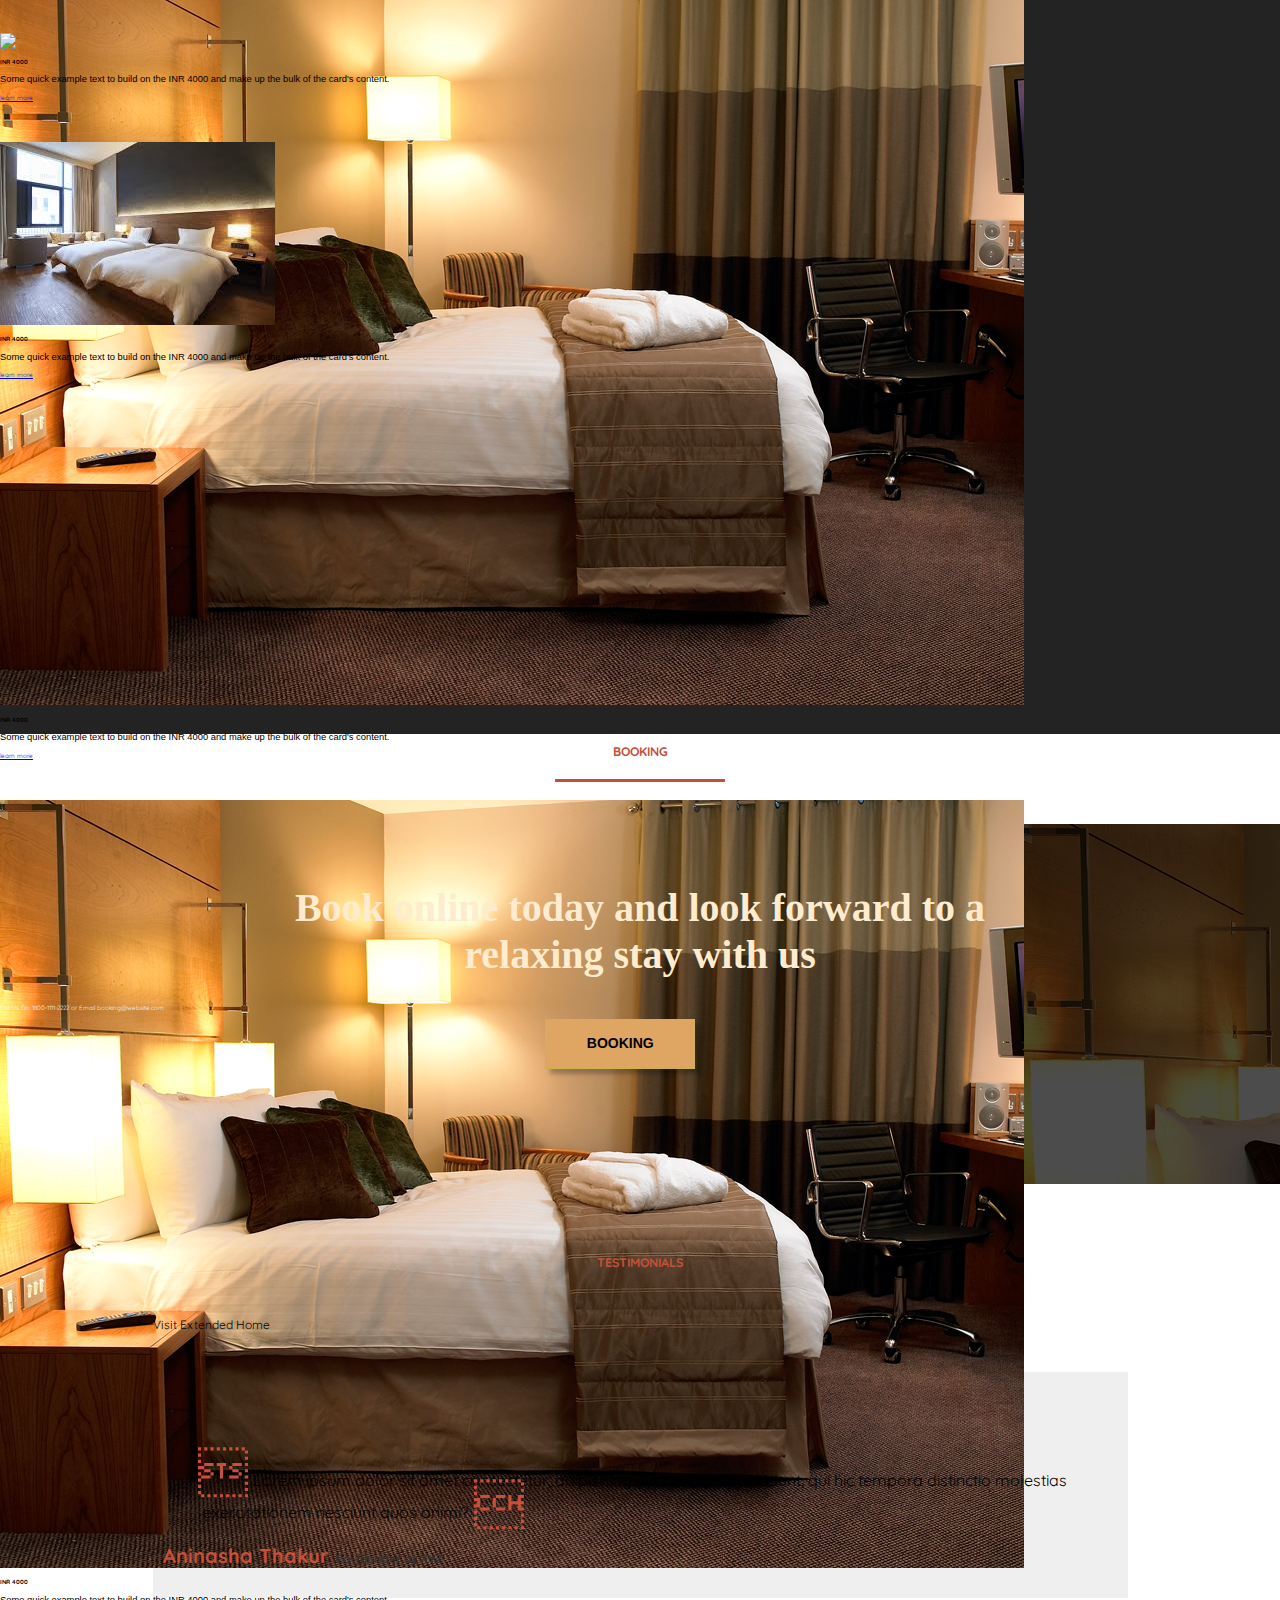
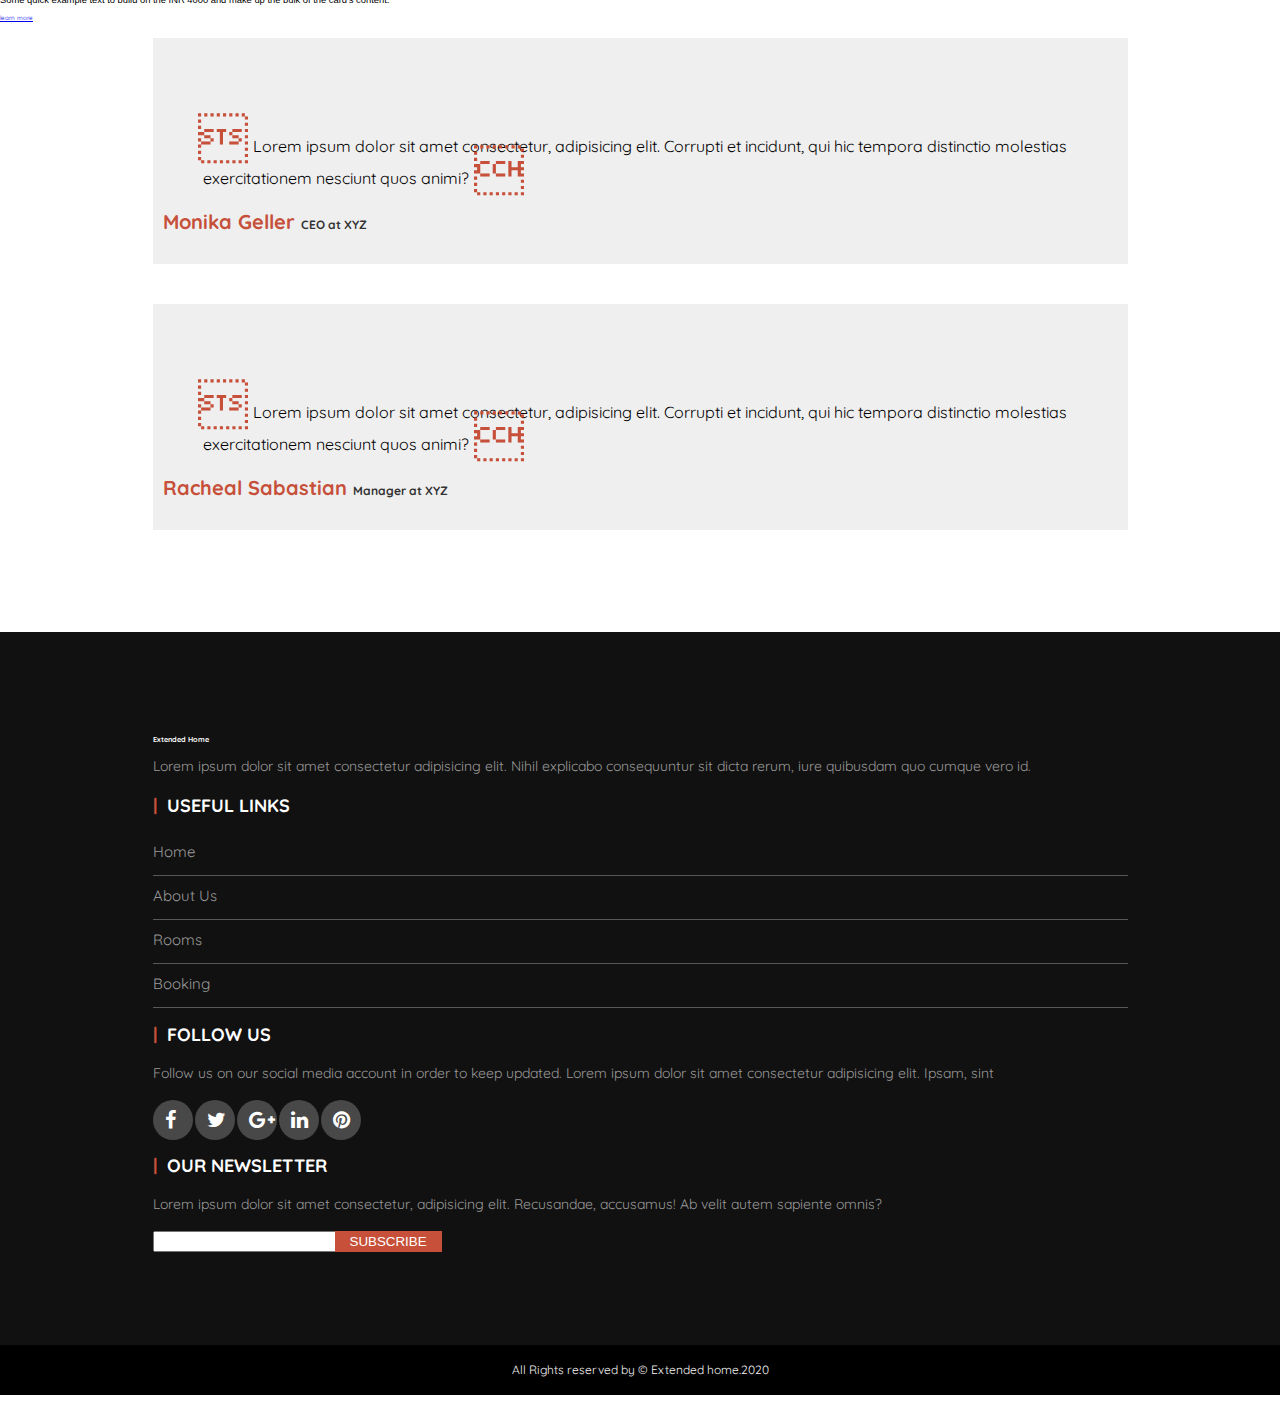
==== commit ea8edaea: "Add files via upload" ====
--- a/index.html
+++ b/index.html
@@ -9,40 +9,33 @@
     <link rel="stylesheet" href="sheet.css">
     <link rel="stylesheet" href="sheet2.css">
     <link rel="stylesheet" href="javas.js">
-    <link rel="stylesheet" href="https://stackpath.bootstrapcdn.com/bootstrap/4.5.0/css/bootstrap.min.css" integrity="sha384-9aIt2nRpC12Uk9gS9baDl411NQApFmC26EwAOH8WgZl5MYYxFfc+NcPb1dKGj7Sk" crossorigin="anonymous">
+    <link rel="stylesheet" href="https://stackpath.bootstrapcdn.com/bootstrap/5.0.0-alpha1/css/bootstrap.min.css" integrity="sha384-r4NyP46KrjDleawBgD5tp8Y7UzmLA05oM1iAEQ17CSuDqnUK2+k9luXQOfXJCJ4I" crossorigin="anonymous">
     <link rel="stylesheet" href="https://cdnjs.cloudflare.com/ajax/libs/animate.css/3.7.2/animate.min.css">
-    <title>Hello, world!</title>
+    <link rel="stylesheet" href=" https://stackpath.bootstrapcdn.com/font-awesome/4.7.0/css/font-awesome.min.css">
+    <title>Extended Home</title>
   </head>
   <body>
    
    <!-- top header -->
    <div class="fixed-top">
-   <nav class="navbar navbar-expand-lg navbar-light bg-light">
-    <!-- <div class="fixed-top"> -->
-    <a class="navbar-brand" href="#">Extended home</a>
-    <button class="navbar-toggler" type="button" data-toggle="collapse" data-target="#navbarNav" aria-controls="navbarNav" aria-expanded="false" aria-label="Toggle navigation">
-      <span class="navbar-toggler-icon"></span>
-    </button>
-    <div class="collapse navbar-collapse" id="navbarNav">
-      <ul class="navbar-nav ">
-        <li class="nav-item active">
-            <img class="em-img" src="email.png" alt="">
-          <a class="nav-link1" href="#">EMAIL US</a>
-          <p class="email-link">abc@gmail.com</p>
-        </li>
-        <li class="nav-item">
-            <img class="can-img" src="call.png" alt="">
-          <a class="nav-link2" href="#">CONTACT US</a>
-          <p class="contact-link">Call:+1234567890</p>
-        </li>
-        <li class="nav-item">
-            <img class="car-img" src="career.png" alt="">
-          <a class="nav-link3" href="#">CAREERS</a>
-          <p class="career-link">Work with Us</p>
-        </li>
-      </ul>
-    </div>
-  </nav>
+    <nav class="navbar navbar-expand-lg navbar-light bg-light">
+      <div class="container-fluid ">
+        <a class="navbar-brand" href="#">Extended Home</a>
+        <button class="navbar-toggler" type="button" data-toggle="collapse" data-target="#navbarNavAltMarkup" aria-controls="navbarNavAltMarkup" aria-expanded="false" aria-label="Toggle navigation">
+          <span class="navbar-toggler-icon"></span>
+        </button>
+        <div class="collapse navbar-collapse" id="navbarNavAltMarkup">
+          <div class="navbar-nav ml-auto">
+            <a class="nav-link active" aria-current="page" href="#" style="font-size: 1.3rem;"><svg width="1em" height="1em" viewBox="0 0 16 16" class="bi bi-telephone-outbound-fill" fill="currentColor" xmlns="http://www.w3.org/2000/svg">
+              <path fill-rule="evenodd" d="M2.267.98a1.636 1.636 0 0 1 2.448.152l1.681 2.162c.309.396.418.913.296 1.4l-.513 2.053a.636.636 0 0 0 .167.604L8.65 9.654a.636.636 0 0 0 .604.167l2.052-.513a1.636 1.636 0 0 1 1.401.296l2.162 1.681c.777.604.849 1.753.153 2.448l-.97.97c-.693.693-1.73.998-2.697.658a17.471 17.471 0 0 1-6.571-4.144A17.47 17.47 0 0 1 .639 4.646c-.34-.967-.035-2.004.658-2.698l.97-.969zM11 .5a.5.5 0 0 1 .5-.5h4a.5.5 0 0 1 .5.5v4a.5.5 0 0 1-1 0V1.707l-4.146 4.147a.5.5 0 0 1-.708-.708L14.293 1H11.5a.5.5 0 0 1-.5-.5z"/>
+            </svg> 1234567890</a>
+            <a class="nav-link " href="#" style="font-size: 1.3rem;"><svg width="1em" height="1em" viewBox="0 0 16 16" class="bi bi-envelope-fill" fill="currentColor" xmlns="http://www.w3.org/2000/svg">
+              <path fill-rule="evenodd" d="M.05 3.555A2 2 0 0 1 2 2h12a2 2 0 0 1 1.95 1.555L8 8.414.05 3.555zM0 4.697v7.104l5.803-3.558L0 4.697zM6.761 8.83l-6.57 4.027A2 2 0 0 0 2 14h12a2 2 0 0 0 1.808-1.144l-6.57-4.027L8 9.586l-1.239-.757zm3.436-.586L16 11.801V4.697l-5.803 3.546z"/>
+            </svg> abc@gmail.com</a>
+          </div>
+        </div>
+      </div>
+    </nav>
 <!-- </div> -->
 
 
@@ -57,8 +50,8 @@
         <div id="mainListDiv" class="main_list">
             <ul class="navlinks">
                 <li><a href="#">Home</a></li>
-                <li><a href="#about-us">About</a></li>
-                <li><a href="#">Accomodation</a></li>
+                <li><a href="#aboutus">About</a></li>
+                <li><a href="room.html">Accomodation</a></li>
                 <li><a href="#booking">Booking</a></li>
                 <li><a href="#">Contact</a></li>
             </ul>
@@ -88,15 +81,15 @@
     <div class="carousel-item">
       <img src="room2.png" class="d-block w-100" alt="...">
       <div class="carousel-caption d-none d-md-block">
-        <h5>Second slide label</h5>
-        <p>Lorem ipsum dolor sit amet, consectetur adipiscing elit.</p>
+        <h5 style="color: black;">Second slide label</h5>
+        <p style="color: black;">Lorem ipsum dolor sit amet, consectetur adipiscing elit.</p>
       </div>
     </div>
     <div class="carousel-item">
       <img src="room.png" class="d-block w-100" alt="...">
       <div class="carousel-caption d-none d-md-block">
-        <h5>Third slide label</h5>
-        <p>Praesent commodo cursus magna, vel scelerisque nisl consectetur.</p>
+        <h5 style="color: black;">Third slide label</h5>
+        <p style="color: black;">Praesent commodo cursus magna, vel scelerisque nisl consectetur.</p>
       </div>
     </div>
   </div>
@@ -120,9 +113,9 @@
   <!-- about -->
   
 
-<section class="my-5 about" id="about-us">
-  <div class="py-5">
-      <h2 class="text-center">About Us</h2>
+<section class="my-5 about" id="aboutus">
+  <div class="py-5 abt">
+      <h1 class="text-center ">About Us</h1>
     </div>
     <div class="container-fluid">
       <div class="row">
@@ -135,7 +128,7 @@
                 Facilis, numquam? Lorem ipsum dolor, sit amet consectetur adipisicing elit. 
                 Error odio similique quibusdam aliquid dolores nulla eaque doloribus, sequi Lorem ipsum dolor, sit amet consectetur adipisicing elit. Quaerat esse sequi delectus quisquam laudanti <br> um deleniti alias ipsa enim dolore laboriosam.
                 neque quasi?</p>
-                <a href="about.html"><button class="about-btn">LEARN MORE </button></a>
+                <a href="about.html"><button class="btn btn-lg btn-danger">LEARN MORE </button></a>
            
         </div>
     </div>
@@ -150,7 +143,7 @@
     </div>
     <div id="carouselExampleIndicators" class="carousel slide" data-ride="carousel">
       <ol class="carousel-indicators">
-        <li data-target="#carouselExampleIndicators" data-slide-to="0" class="active"></li>
+        <li data-target="#carouselExampleIndicators" data-slide-to="0"></li>
         <li data-target="#carouselExampleIndicators" data-slide-to="1"></li>
         <li data-target="#carouselExampleIndicators" data-slide-to="2"></li>
       </ol>
@@ -162,9 +155,9 @@
                     <div class="card">
                         <img src="room.png" class="card-img-top" alt="...">
                         <div class="card-body">
-                          <h5 class="card-title">Card title</h5>
-                          <p class="card-text">Some quick example text to build on the card title and make up the bulk of the card's content.</p>
-                          <a href="#" class="btn btn-primary">Go somewhere</a>
+                          <h5 class="card-title">INR 4000</h5>
+                          <p class="card-text">Some quick example text to build on the INR 4000 and make up the bulk of the card's content.</p>
+                          <a href="room.html" class="btn btn-primary">Learn More</a>
                         </div>
                       </div>
                   </div>
@@ -172,9 +165,9 @@
                     <div class="card">
                         <img src="room.png" class="card-img-top" alt="...">
                         <div class="card-body">
-                          <h5 class="card-title">Card title</h5>
-                          <p class="card-text">Some quick example text to build on the card title and make up the bulk of the card's content.</p>
-                          <a href="#" class="btn btn-primary">Go somewhere</a>
+                          <h5 class="card-title">INR 4000</h5>
+                          <p class="card-text">Some quick example text to build on the INR 4000 and make up the bulk of the card's content.</p>
+                          <a href="room.html" class="btn btn-primary">Learn More</a>
                         </div>
                       </div>
                   </div>
@@ -182,9 +175,9 @@
                     <div class="card">
                         <img src="room.png" class="card-img-top" alt="...">
                         <div class="card-body">
-                          <h5 class="card-title">Card title</h5>
-                          <p class="card-text">Some quick example text to build on the card title and make up the bulk of the card's content.</p>
-                          <a href="#" class="btn btn-primary">Go somewhere</a>
+                          <h5 class="card-title">INR 4000</h5>
+                          <p class="card-text">Some quick example text to build on the INR 4000 and make up the bulk of the card's content.</p>
+                          <a href="room.html" class="btn btn-primary">Learn More</a>
                         </div>
                       </div>
                   </div>
@@ -199,9 +192,9 @@
                     <div class="card">
                         <img src="room3.png" class="card-img-top" alt="...">
                         <div class="card-body">
-                          <h5 class="card-title">Card title</h5>
-                          <p class="card-text">Some quick example text to build on the card title and make up the bulk of the card's content.</p>
-                          <a href="#" class="btn btn-primary">Go somewhere</a>
+                          <h5 class="card-title">INR 4000</h5>
+                          <p class="card-text">Some quick example text to build on the INR 4000 and make up the bulk of the card's content.</p>
+                          <a href="room.html" class="btn btn-primary">learn more</a>
                         </div>
                       </div>
                   </div>
@@ -209,9 +202,9 @@
                     <div class="card">
                         <img src="room3.png" class="card-img-top" alt="...">
                         <div class="card-body">
-                          <h5 class="card-title">Card title</h5>
-                          <p class="card-text">Some quick example text to build on the card title and make up the bulk of the card's content.</p>
-                          <a href="#" class="btn btn-primary">Go somewhere</a>
+                          <h5 class="card-title">INR 4000</h5>
+                          <p class="card-text">Some quick example text to build on the INR 4000 and make up the bulk of the card's content.</p>
+                          <a href="room.html" class="btn btn-primary">learn more</a>
                         </div>
                       </div>
                   </div>
@@ -219,9 +212,9 @@
                     <div class="card">
                         <img src="room3.png" class="card-img-top" alt="...">
                         <div class="card-body">
-                          <h5 class="card-title">Card title</h5>
-                          <p class="card-text">Some quick example text to build on the card title and make up the bulk of the card's content.</p>
-                          <a href="#" class="btn btn-primary">Go somewhere</a>
+                          <h5 class="card-title">INR 4000</h5>
+                          <p class="card-text">Some quick example text to build on the INR 4000 and make up the bulk of the card's content.</p>
+                          <a href="room.html" class="btn btn-primary">learn more</a>
                         </div>
                       </div>
                   </div>
@@ -236,9 +229,9 @@
                     <div class="card">
                         <img src="room.png" class="card-img-top" alt="...">
                         <div class="card-body">
-                          <h5 class="card-title">Card title</h5>
-                          <p class="card-text">Some quick example text to build on the card title and make up the bulk of the card's content.</p>
-                          <a href="#" class="btn btn-primary">Go somewhere</a>
+                          <h5 class="card-title">INR 4000</h5>
+                          <p class="card-text">Some quick example text to build on the INR 4000 and make up the bulk of the card's content.</p>
+                          <a href="room.html" class="btn btn-primary">learn more</a>
                         </div>
                       </div>
                   </div>
@@ -246,9 +239,9 @@
                     <div class="card">
                         <img src="room.png" class="card-img-top" alt="...">
                         <div class="card-body">
-                          <h5 class="card-title">Card title</h5>
-                          <p class="card-text">Some quick example text to build on the card title and make up the bulk of the card's content.</p>
-                          <a href="#" class="btn btn-primary">Go somewhere</a>
+                          <h5 class="card-title">INR 4000</h5>
+                          <p class="card-text">Some quick example text to build on the INR 4000 and make up the bulk of the card's content.</p>
+                          <a href="room.html" class="btn btn-primary">learn more</a>
                         </div>
                       </div>
                   </div>
@@ -256,9 +249,9 @@
                     <div class="card">
                         <img src="room2.jpg" class="card-img-top" alt="...">
                         <div class="card-body">
-                          <h5 class="card-title">Card title</h5>
-                          <p class="card-text">Some quick example text to build on the card title and make up the bulk of the card's content.</p>
-                          <a href="#" class="btn btn-primary">Go somewhere</a>
+                          <h5 class="card-title">INR 4000</h5>
+                          <p class="card-text">Some quick example text to build on the INR 4000 and make up the bulk of the card's content.</p>
+                          <a href="room.html" class="btn btn-primary">learn more</a>
                         </div>
                       </div>
                   </div>
@@ -279,39 +272,107 @@
 </section>
 
 <section class="my-5 book-form" id="booking">
-  <div class="py-5">
-    <h2 class="text-center book-pg">Booking</h2>
+  <div class="py-5 book-pg">
+    <h1 class="text-center ">Booking</h1>
   </div>
   <div class="book-text  ">
       <h1 class="book-text1 ">Book online today and look forward to a <br> relaxing stay with us</h1>
       <p class="text-center">Call Us On 1800-1111-2222 or Email booking@website.com</p>
      <a href="book.html"> <button class="about-btn btn-pos" >BOOKING </button></a>
   </div>
-
-
 </section>
-
-
-
-
-
-
-
-
-
-
-
-
-
-
-
-
-
-
-<!-- form -->
-
-
-<!-- Accomodation -->
+<section class="my-5 testimonials">
+  <div class="container py-5">
+    <h1>Testimonials</h1>
+    <p class="text-center" style="color: black; font-size: 1.2rem;">Visit Extended Home</p>
+    <div class="row">
+      <div class="col-ld-4 col-md-4 col-12 text-center">
+        <div class="profile">
+          <img src="user4.jpg"  class="user img-fluid" alt="">
+          <blockquote >Lorem ipsum dolor sit amet consectetur, adipisicing elit. Corrupti et incidunt, qui hic tempora distinctio molestias exercitationem nesciunt quos animi?</blockquote>
+        <h3 >Aninasha Thakur <span>Co-founder at XYZ</span></h3>
+        </div>
+        </div>
+        <div class="col-ld-4 col-md-4 col-12 text-center">
+          <div class="profile">
+            <img src="user2.jpg"  class="user img-fluid" alt="">
+            <blockquote >Lorem ipsum dolor sit amet consectetur, adipisicing elit. Corrupti et incidunt, qui hic tempora distinctio molestias exercitationem nesciunt quos animi?</blockquote>
+          <h3 >Monika Geller <span>CEO at XYZ</span></h3>
+          </div>
+          </div>
+          <div class="col-ld-4 col-md-4 col-12 text-center  ">
+            <div class="profile">
+              <img src="user3.jpg"  class="user img-fluid" alt=""/>
+              <blockquote >Lorem ipsum dolor sit amet consectetur, adipisicing elit. Corrupti et incidunt,  qui hic tempora distinctio molestias exercitationem nesciunt quos animi?</blockquote>
+            <h3 >Racheal Sabastian <span>Manager at XYZ</span></h3>
+            </div>
+
+      </div>
+    </div>
+  </div>
+</section>
+
+<!-- Footer -->
+<footer class="my-5">
+  <div class="py-5">
+    <div class="py-5"></div>
+  </div>
+  <div class="footer-top footer">
+    <div class="container">
+      <div class="row">
+       <div class="col-md-3 col-sm-6 col-xs-12 segment-one">
+         <h3>Extended Home</h3>
+         <p >Lorem ipsum dolor sit amet consectetur adipisicing elit.
+            Nihil explicabo consequuntur sit dicta rerum, 
+            iure quibusdam quo cumque vero id.</p>
+
+       </div>
+
+        <div class="col-md-3 col-sm-6 col-xs-12 segment-two">
+          <h2>Useful Links</h2>
+          <ul>
+            <li><a href="index.html">Home</a></li>
+            <li><a href="about.html">About Us</a></li>
+            <li><a href="room.html">Rooms</a></li>
+            <li><a href="book.html">Booking</a></li>
+          </ul>
+        </div>
+        <div class="col-md-3 col-sm-6 col-xs-12 segment-three">
+           <h2>Follow Us</h2>
+           <p >Follow us on our social media account in order to keep updated. Lorem ipsum dolor sit amet consectetur adipisicing elit. Ipsam, sint</p>
+         <a href=""><i class=" fa fa-facebook"></i></a>
+         <a href=""><i class=" fa fa-twitter"></i></a>
+         <a href=""><i class=" fa fa-google-plus"></i></a>
+         <a href=""><i class=" fa fa-linkedin"></i></a>
+         <a href=""><i class=" fa fa-pinterest"></i></a>
+         </div>
+         <div  class="col-md-3 col-sm-6 col-xs-12 segment-four">
+           <h2>Our Newsletter</h2>
+           <p >Lorem ipsum dolor sit amet consectetur, adipisicing elit. Recusandae, accusamus! Ab velit autem sapiente omnis?</p>
+           <form action="">
+             <input type="email">
+             <input type="submit" value="subscribe">
+           </form>
+         </div>
+      </div>
+    </div>
+  </div>
+  <p class="footer-bottom-text">All Rights reserved by &copy; Extended home.2020</p>
+</footer>
+
+
+
+
+
+
+
+
+
+
+
+
+
+
 
   
 
@@ -354,13 +415,17 @@
 	$('.about--part1').addClass('animated fadeInUp')
 },{
 offset: '400px'
-})
+});
+$('.about--part2').waypoint(function(direction){
+	$('.about--part2').addClass('animated fadeInDown')
+},{
+offset: '400px'
+});
 });
 </script>
     <!-- Optional JavaScript -->
-    <!-- jQuery first, then Popper.js, then Bootstrap JS -->
-    <script src="https://code.jquery.com/jquery-3.5.1.slim.min.js" integrity="sha384-DfXdz2htPH0lsSSs5nCTpuj/zy4C+OGpamoFVy38MVBnE+IbbVYUew+OrCXaRkfj" crossorigin="anonymous"></script>
+    <!-- Popper.js first, then Bootstrap JS -->
     <script src="https://cdn.jsdelivr.net/npm/popper.js@1.16.0/dist/umd/popper.min.js" integrity="sha384-Q6E9RHvbIyZFJoft+2mJbHaEWldlvI9IOYy5n3zV9zzTtmI3UksdQRVvoxMfooAo" crossorigin="anonymous"></script>
-    <script src="https://stackpath.bootstrapcdn.com/bootstrap/4.5.0/js/bootstrap.min.js" integrity="sha384-OgVRvuATP1z7JjHLkuOU7Xw704+h835Lr+6QL9UvYjZE3Ipu6Tp75j7Bh/kR0JKI" crossorigin="anonymous"></script>
+    <script src="https://stackpath.bootstrapcdn.com/bootstrap/5.0.0-alpha1/js/bootstrap.min.js" integrity="sha384-oesi62hOLfzrys4LxRF63OJCXdXDipiYWBnvTl9Y9/TRlw5xlKIEHpNyvvDShgf/" crossorigin="anonymous"></script>
   </body>
 </html>--- a/sheet.css
+++ b/sheet.css
@@ -6,7 +6,7 @@
     box-sizing: border-box;
     font-family: "Quicksand", sans-serif;
     font-size: 62.5%;
-    font-size: 10px;
+    /* font-size: 10px; */
     scroll-behavior: smooth;
 }
 /*-- Inspiration taken from abdo steif -->
@@ -64,7 +64,7 @@
 
 .nav div.main_list ul li a {
     text-decoration: none;
-    color: #fff;
+    color: #efefef;
     line-height: 45px;
     font-size: 1.8rem;
  background-position: center;
@@ -86,7 +86,7 @@
 } */
 .carousel-item
 {
-    height: 80vh;
+    height: 90vh;
 }
 .navTrigger {
     display: none;
@@ -347,7 +347,7 @@
 
 .affix {
     padding: 0;
-    background-color: rgb(100, 20, 20);
+    background-color:rgba(0, 0, 0, 0.589);
 }
 
 
--- a/sheet2.css
+++ b/sheet2.css
@@ -1,145 +1,4 @@
-.navbar
-{
-    height: 42px;
-    
-
-}
-.nav-link1
-{
-    position: absolute;
-left: 35.97%;
-right: 56.39%;
-top: 13.74%;
-
-
-font-family: sans-serif;
-font-style: normal;
-font-weight: normal;
-font-size: 1.2rem;
-/* line-height: 26px; */
-
-color: #6B0707;
-}
-
-.email-link{
-    /* abc@gmail.com */
-
-
-position: absolute;
-left: 35.35%;
-right: 49.86%;
-top: 52.78%;
-
-
-font-family: sans-serif;
-font-style: normal;
-font-weight: normal;
-font-size: 1rem;
-/* line-height: 26px; */
-
-color: #B0A2A2;
-
-}
-.nav-link2
-{
-    position: absolute;
-left: 58.12%;
-right: 29.38%;
-top: 13.74%;
-
-
-font-family: sans-serif;
-font-style: normal;
-font-weight: normal;
-font-size: 1.2rem;
-
-
-color: #6B0707;
-
-}
-.contact-link{
-    /* Call:+1234567890 */
-
-
-position: absolute;
-left: 58.12%;
-right: 29.44%;
-top: 52.78%;
-
-
-font-family: sans-serif;
-font-style: normal;
-font-weight: normal;
-font-size: 1rem;
-
-
-color: #B0A2A2;
-
-}
-.nav-link3
-{
-/* CAREERS */
-
-
-position: absolute;
-left: 81.46%;
-right: 12.01%;
-top: 20.37%;
-
-font-family: sans-serif;
-font-style: normal;
-font-weight: normal;
-font-size: 1.2rem;
-
-
-color: #6B0707;
-}
-.career-link
-{
-/* Work with Us */
-
-
-position: absolute;
-left: 80.62%;
-right: 10.42%;
-top: 52.78%;
-
-font-family: sans-serif;
-font-style: normal;
-font-weight: normal;
-font-size: 1rem;
-
-color: #B0A2A2;
-
-}
-.em-img{
-position: absolute;
-left: 29.58%;
-right: 65.83%;
-top: 15.74%;
-width: 3%;
-height: 55%;
-}
-.can-img
-{
-    position: absolute;
-left: 52.36%;
-right: 43.68%;
-top: 18.07%;
-bottom: 18.52%;
- width: 3%;
-height: 60%; 
-}
-.car-img
-{
-    position: absolute;
-left: 74.51%;
-right: 18.75%;
-top: 5.56%;
-bottom: 0%;
-width: 6%;
-height: 80%;
-}
+
 
 .about-us
 {
@@ -274,13 +133,13 @@
 
 #our-room
 {
-    background-color: black;
-}
-.book-form
+    background-color: rgba(0, 0, 0, 0.863);
+}
+/* .book-form
 {
     
     height: 40vh;
-}
+} */
 .book-text1
 {
     padding-top: 60px;
@@ -303,9 +162,175 @@
     height: 40vh;
     background: linear-gradient(rgba(0,0,0,0.7),rgba(0,0,0,0.7)),url(room3.png);
 }
-/* .about--part1{
+.about--part1,.about--part2{
     opacity: 0;
 }
-.about--part1 .animated{
+.about--part1 .animated,.about--part2 .animated{
     opacity: 1;
-} */+}
+.footer p
+{
+    color: #999;
+    line-height: 25px;
+    font-size: 1.4rem;
+}
+.footer h2,h3{
+    color: #FFF;
+}
+.footer h2{
+    font-size: 18px;
+}
+.footer-top
+{
+    background:#111;
+    padding: 80px 0;
+}
+.segment-one h3{
+    
+    color: #FFFFFF;
+    /* letter-spacing: 3px; */
+    margin: 10px 0;
+}
+.segment-two h2, .segment-three h2,.segment-four h2
+{
+    /* font-family: poppins; */
+    text-transform: uppercase;
+
+}
+
+.segment-two h2:before,.segment-three h2:before,.segment-four h2:before{
+    content: '|';
+    color: #c65039;
+    padding-right: 10px;
+}
+.segment-two ul{
+    margin: 0;
+    padding-left: 0;
+    list-style: none;
+}
+.segment-two ul li{
+    border-bottom: 1px solid rgba(255,255,255,0.3);
+    line-height: 40px;
+}
+.segment-two ul li a{
+    color: #999;
+    text-decoration: none;
+    font-size: 15px;
+}
+.segment-three a{
+   background: #494848;
+   width: 40px;
+   height: 40px;
+   display: inline-block;
+   border-radius: 50%;
+}
+.segment-three a i{
+    font-size: 20px;
+    color: #FFFFFF;
+    padding: 10px 12px;
+}
+.segment-four form input[type=submit]
+{
+    background: #c65039;
+    border: none;
+    padding: 3px 15px;
+    margin-left: -5px;
+    color: #FFF;
+    text-transform: uppercase;
+}
+.footer-bottom-text 
+{
+    background-color: #000;
+    text-align: center;
+    line-height: 50px;
+    font-size: 12px;
+}
+.testimonials
+{
+    margin: 50px auto;
+}
+.testimonials h1,.book-pg h1,.abt h1
+{
+    text-align: center;
+    font-weight: bold;
+    color: #c65039;
+    padding-bottom: 10px;
+    text-transform: uppercase;
+}
+.testimonials h1::after,.book-pg h1::after,.abt h1::after
+{
+    content: '';
+    background: #c65039;
+    display: block;
+    height: 3px;
+    width: 170px;
+    margin: 20px auto 5px;
+}
+.testimonials .row
+{
+    margin-top: 30px;
+}
+.col-md-4
+{
+    margin: 40px auto;
+}
+.profile
+{
+    padding: 70px 10px 10px;
+    background-color: #efefef;
+}
+.profile img{
+    top: 360vh;
+    position: absolute;
+ /* left: 80%; */
+    border: 10px solid white;
+}
+.user
+{
+    width: 120px;
+    height: 120px;
+    border-radius: 50%;
+    /* left: 50%; */
+}
+.profile h3{
+    font-size: 20px;
+    margin-top: 15px;
+    color: #c65039;
+}
+span{
+    font-size: 12px;
+    color: #333;
+}
+blockquote
+{
+    font-size: 16px;
+    line-height: 30px;
+}
+blockquote::before{
+    content: '\93';
+    font-size: 50px;
+    position: relative;
+    color: #c65039;
+    line-height: 20px;
+    bottom: -5px;
+    right: 5px;
+}
+blockquote::after{
+    content: '\94';
+    font-size: 50px;
+    position: relative;
+    color: #c65039;
+    line-height: 10px;
+    bottom: -5px;
+    left: 5px;
+}
+.profile:hover
+{
+    box-shadow: 0 0 15px 5px rgba(0, 0, 0, 0.25);
+    cursor: pointer;
+    transition: 0.5s;
+}
+.card-text
+{
+    color: black;
+}